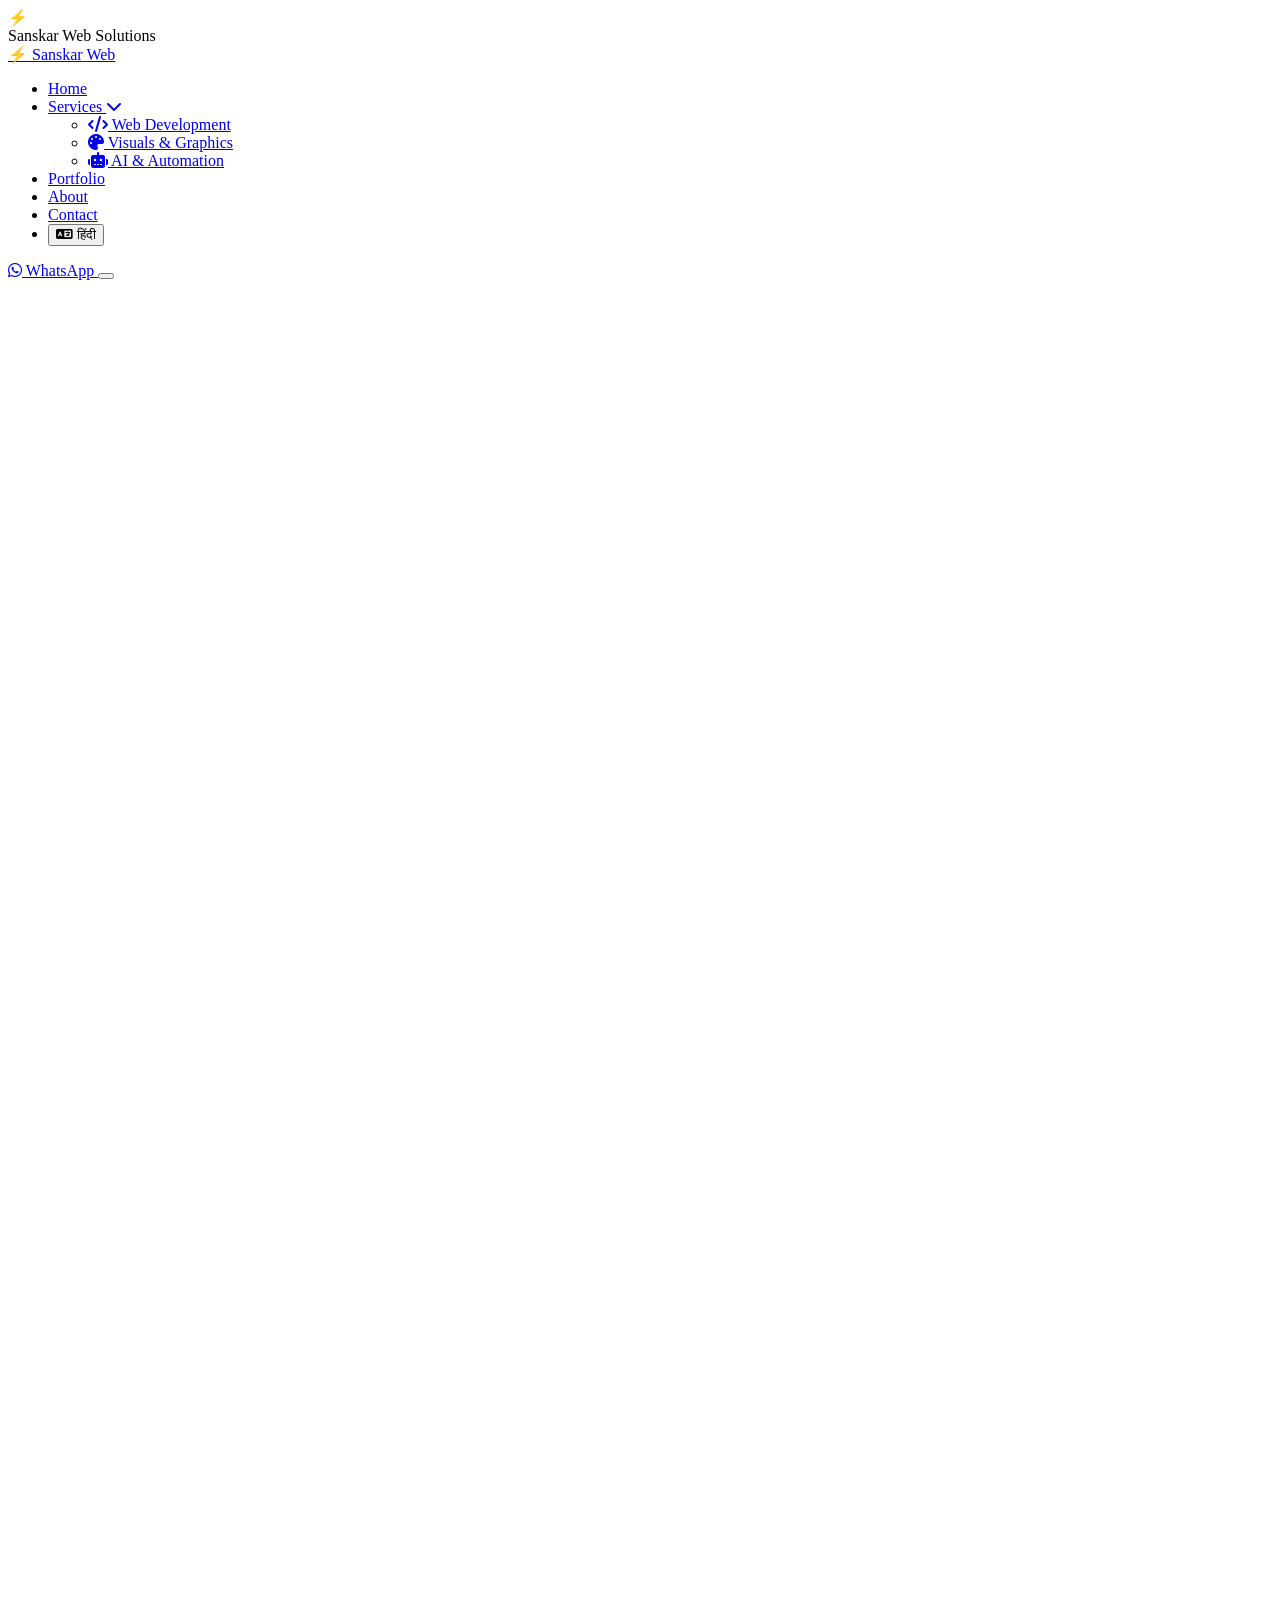
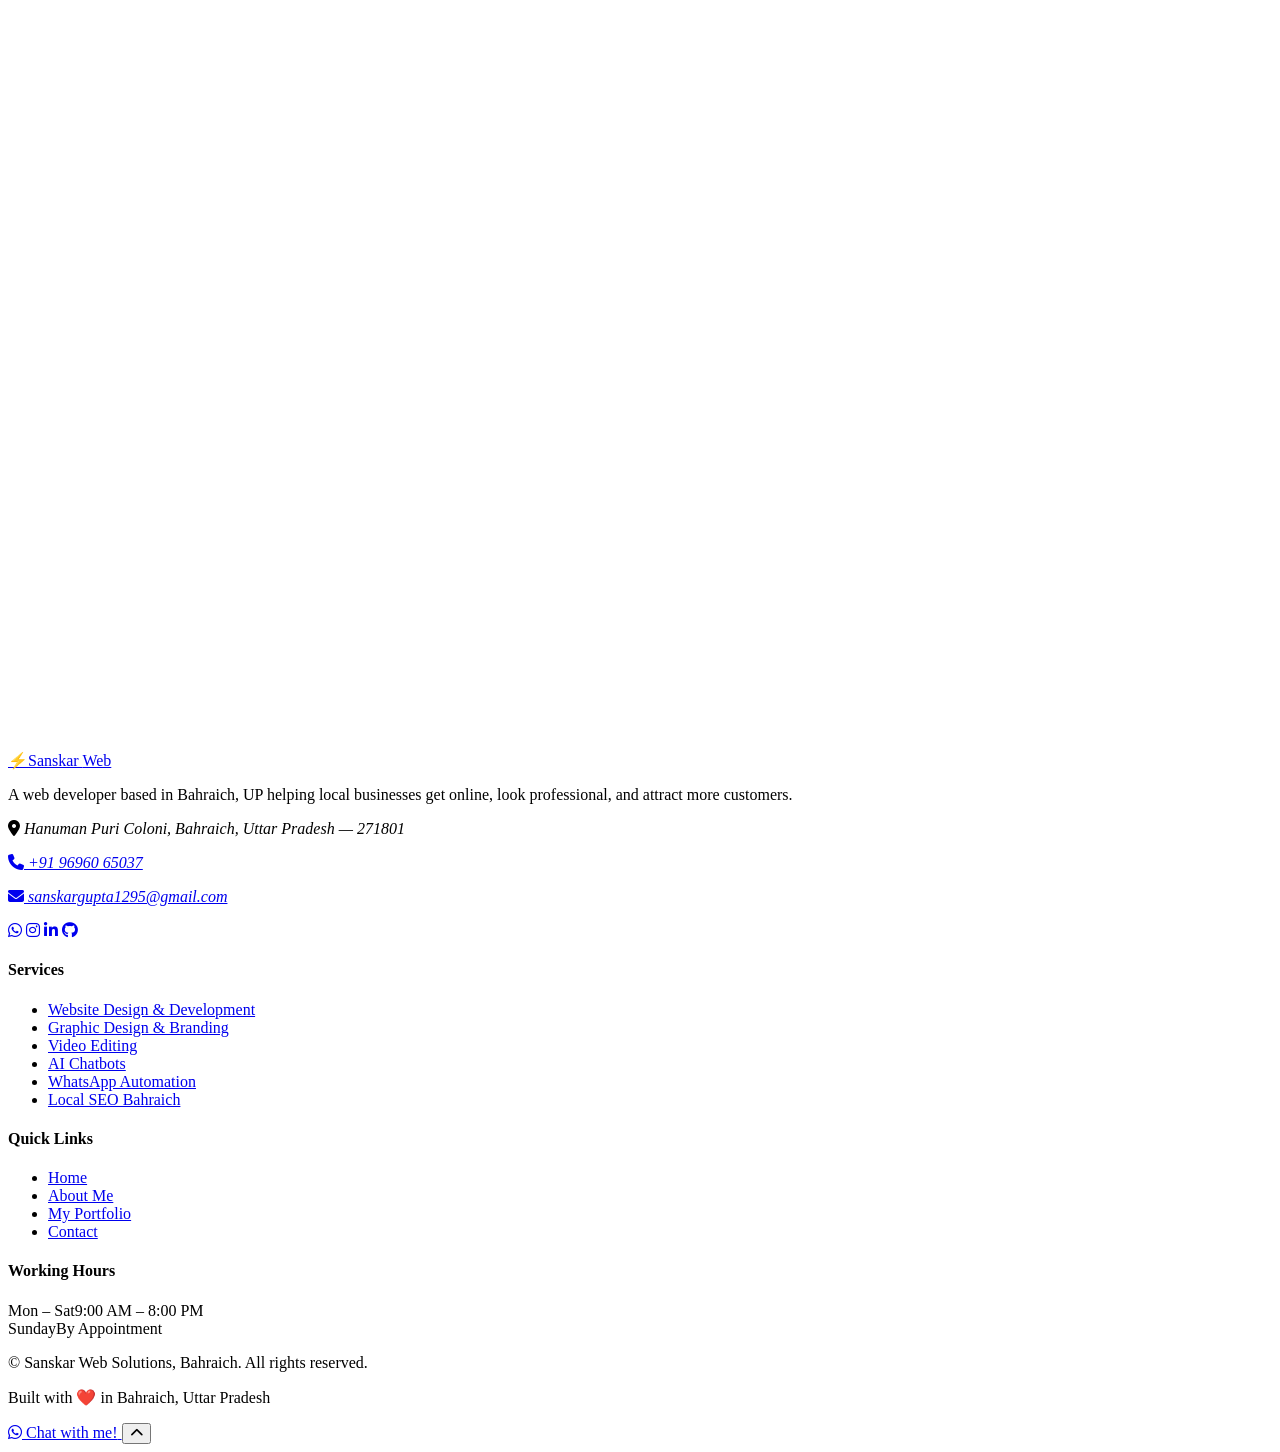
==== about.html @ fea12e88 "Add files via upload" ====
<!DOCTYPE html>
<html lang="en" data-theme="dark">
<head>
  <meta charset="UTF-8" />
  <meta name="viewport" content="width=device-width, initial-scale=1.0" />
  <meta http-equiv="X-UA-Compatible" content="IE=edge" />

  <title>About Sanskar Gupta | Web Developer in Bahraich, UP</title>
  <meta name="description" content="Meet Sanskar Gupta — a web developer from Bahraich, Uttar Pradesh who builds websites, does graphic design, video editing, and sets up AI tools for local businesses. Learn my story." />
  <meta name="keywords" content="Sanskar Gupta web developer Bahraich, about Sanskar Web Solutions, local web developer UP, web designer Bahraich" />
  <meta name="robots" content="index, follow" />
  <link rel="canonical" href="https://sanskarwebsolutions.in/about.html" />

  <meta property="og:type" content="website" />
  <meta property="og:url" content="https://sanskarwebsolutions.in/about.html" />
  <meta property="og:title" content="About Sanskar Gupta | Web Developer in Bahraich" />
  <meta property="og:description" content="Meet Sanskar Gupta — your local web developer in Bahraich, UP. Real work, honest pricing, and proper support." />
  <meta property="og:image" content="https://placehold.co/1200x630/0f172a/0ea5e9?text=About+Sanskar+Gupta" />

  <meta name="geo.region" content="IN-UP" />
  <meta name="geo.placename" content="Bahraich, Uttar Pradesh" />

  <link rel="icon" type="image/svg+xml" href="data:image/svg+xml,<svg xmlns='http://www.w3.org/2000/svg' viewBox='0 0 100 100'><rect width='100' height='100' rx='20' fill='%230f172a'/><text y='.9em' font-size='80' x='10'>⚡</text></svg>" />
  <link rel="preconnect" href="https://fonts.googleapis.com" />
  <link rel="preconnect" href="https://fonts.gstatic.com" crossorigin />
  <link href="https://fonts.googleapis.com/css2?family=Syne:wght@400;500;600;700;800&family=DM+Sans:ital,opsz,wght@0,9..40,300;0,9..40,400;0,9..40,500;1,9..40,300&display=swap" rel="stylesheet" />
  <link rel="stylesheet" href="https://unpkg.com/aos@2.3.4/dist/aos.css" />
  <link rel="stylesheet" href="https://cdnjs.cloudflare.com/ajax/libs/font-awesome/6.5.0/css/all.min.css" />
  <link rel="stylesheet" href="css/style.css" />
</head>
<body>

  <div class="cursor-dot" id="cursorDot"></div>
  <div class="cursor-outline" id="cursorOutline"></div>
  <div id="preloader">
    <div class="preloader-inner">
      <div class="preloader-logo">⚡</div>
      <div class="preloader-text">Sanskar Web Solutions</div>
      <div class="preloader-bar"><div class="preloader-bar-fill"></div></div>
    </div>
  </div>
  <div id="google_translate_element" style="display:none;"></div>

  <header class="header" id="header">
    <nav class="nav container">
      <a href="index.html" class="nav-logo">
        <span class="logo-icon">⚡</span>
        <span class="logo-text">Sanskar <span class="accent">Web</span></span>
      </a>
      <ul class="nav-menu" id="navMenu">
        <li><a href="index.html" class="nav-link">Home</a></li>
        <li class="nav-dropdown">
          <a href="#" class="nav-link dropdown-toggle">Services <i class="fa fa-chevron-down"></i></a>
          <ul class="dropdown-menu">
            <li><a href="services/web-development.html"><i class="fa fa-code"></i> Web Development</a></li>
            <li><a href="services/visuals-graphics.html"><i class="fa fa-palette"></i> Visuals & Graphics</a></li>
            <li><a href="services/ai-automation.html"><i class="fa fa-robot"></i> AI & Automation</a></li>
          </ul>
        </li>
        <li><a href="portfolio.html" class="nav-link">Portfolio</a></li>
        <li><a href="about.html" class="nav-link active">About</a></li>
        <li><a href="contact.html" class="nav-link">Contact</a></li>
        <li>
          <button class="btn-translate" id="translateBtn" title="Switch Language">
            <i class="fa fa-language"></i> <span id="translateLabel">हिंदी</span>
          </button>
        </li>
      </ul>
      <div class="nav-actions">
        <a href="https://wa.me/919696065037?text=Hi%2C%20I%20want%20to%20discuss%20my%20project." target="_blank" rel="noopener" class="btn btn-whatsapp">
          <i class="fab fa-whatsapp"></i> WhatsApp
        </a>
        <button class="hamburger" id="hamburger" aria-label="Toggle menu" aria-expanded="false">
          <span class="bar"></span><span class="bar"></span><span class="bar"></span>
        </button>
      </div>
    </nav>
  </header>

  <!-- PAGE HERO -->
  <section class="page-hero">
    <div class="container">
      <div class="page-hero-inner" data-aos="fade-up">
        <span class="section-tag">About Me</span>
        <h1>The person behind <span class="gradient-text">every website</span></h1>
        <p>I'm Sanskar Gupta — a web developer from Bahraich who genuinely cares about your business growing online.</p>
      </div>
    </div>
  </section>

  <!-- ABOUT STORY -->
  <section class="section about-story-section">
    <div class="container">
      <div class="about-story-grid">
        <div class="about-image-col" data-aos="fade-right">
          <div class="about-img-wrapper">
            <img src="https://placehold.co/520x580/1e293b/0ea5e9?text=Sanskar+Gupta" alt="Sanskar Gupta — Web Developer Bahraich UP" loading="lazy" />
            <div class="about-img-badge">
              <span class="badge-dot"></span>
              <span>Available for new projects</span>
            </div>
          </div>
        </div>
        <div class="about-content-col" data-aos="fade-left">
          <span class="section-tag">My Story</span>
          <h2 class="section-title">I didn't learn to code to <span class="gradient-text">work in a city.</span></h2>
          <p class="about-lead">I grew up in Bahraich and I saw something really clear: local businesses here are doing great work but most of them have zero online presence. The baker who makes the best cake in town. The clinic where the doctor actually knows your name. The shop that's been running for 20 years. None of them have websites. None of them show up on Google.</p>
          <p style="margin-top:1rem;">That's what I'm fixing — one business at a time. I started Sanskar Web Solutions to be the web developer that Bahraich actually needed. Not some agency in Delhi that sends you a template and disappears. Someone you can call. Someone who shows up.</p>
          <p style="margin-top:1rem;">I've been building websites for 3+ years now. From simple one-page sites to multi-page business portals with WhatsApp ordering, booking systems, and AI chatbots. I've worked with bakeries, clinics, restaurants, coaching centres, and retail shops across Bahraich and nearby areas.</p>
          <div class="about-cta-row">
            <a href="contact.html" class="btn btn-primary"><i class="fa fa-comments"></i> Let's Talk</a>
            <a href="portfolio.html" class="btn btn-ghost">See My Work <i class="fa fa-arrow-right"></i></a>
          </div>
        </div>
      </div>
    </div>
  </section>

  <!-- SKILLS -->
  <section class="section skills-section">
    <div class="container">
      <div class="section-header" data-aos="fade-up">
        <span class="section-tag">What I Know</span>
        <h2 class="section-title">Skills I use to <span class="gradient-text">build your business</span></h2>
        <p class="section-subtitle">No fluff — these are the actual tools and technologies I work with every day.</p>
      </div>
      <div class="skills-grid">
        <div class="skill-category spotlight-card" data-aos="fade-up" data-aos-delay="0">
          <div class="skill-cat-icon"><i class="fa fa-code"></i></div>
          <h3>Web Development</h3>
          <div class="skill-tags">
            <span class="skill-tag">HTML5</span>
            <span class="skill-tag">CSS3</span>
            <span class="skill-tag">JavaScript</span>
            <span class="skill-tag">Responsive Design</span>
            <span class="skill-tag">SEO Optimization</span>
            <span class="skill-tag">JSON-LD Schema</span>
            <span class="skill-tag">REST APIs</span>
            <span class="skill-tag">Node.js</span>
          </div>
        </div>
        <div class="skill-category spotlight-card" data-aos="fade-up" data-aos-delay="100">
          <div class="skill-cat-icon"><i class="fa fa-pen-nib"></i></div>
          <h3>Design & Visuals</h3>
          <div class="skill-tags">
            <span class="skill-tag">Canva</span>
            <span class="skill-tag">Adobe Photoshop</span>
            <span class="skill-tag">Adobe Premiere Pro</span>
            <span class="skill-tag">CapCut</span>
            <span class="skill-tag">Logo Design</span>
            <span class="skill-tag">Social Media Banners</span>
            <span class="skill-tag">Reel Editing</span>
          </div>
        </div>
        <div class="skill-category spotlight-card" data-aos="fade-up" data-aos-delay="200">
          <div class="skill-cat-icon"><i class="fa fa-robot"></i></div>
          <h3>AI & Tools</h3>
          <div class="skill-tags">
            <span class="skill-tag">ChatGPT Integration</span>
            <span class="skill-tag">WhatsApp API</span>
            <span class="skill-tag">AI Chatbots</span>
            <span class="skill-tag">Zapier Automations</span>
            <span class="skill-tag">Google Analytics</span>
            <span class="skill-tag">Google Search Console</span>
            <span class="skill-tag">Render Hosting</span>
          </div>
        </div>
      </div>
    </div>
  </section>

  <!-- NUMBERS -->
  <section class="section numbers-section">
    <div class="container">
      <div class="numbers-grid">
        <div class="number-card spotlight-card" data-aos="fade-up" data-aos-delay="0">
          <div class="number-val"><span class="stat-number" data-target="3">0</span>+</div>
          <div class="number-label">Years of Experience</div>
          <p>Building websites and digital tools for businesses since 2021.</p>
        </div>
        <div class="number-card spotlight-card" data-aos="fade-up" data-aos-delay="80">
          <div class="number-val"><span class="stat-number" data-target="40">0</span>+</div>
          <div class="number-label">Projects Delivered</div>
          <p>From simple landing pages to full business websites with backend systems.</p>
        </div>
        <div class="number-card spotlight-card" data-aos="fade-up" data-aos-delay="160">
          <div class="number-val"><span class="stat-number" data-target="30">0</span>+</div>
          <div class="number-label">Happy Clients</div>
          <p>Businesses across Bahraich and nearby areas that now have a proper online presence.</p>
        </div>
        <div class="number-card spotlight-card" data-aos="fade-up" data-aos-delay="240">
          <div class="number-val"><span class="stat-number" data-target="100">0</span>%</div>
          <div class="number-label">On-Time Delivery</div>
          <p>I've never missed a deadline. If I commit to a date, I deliver on that date.</p>
        </div>
      </div>
    </div>
  </section>

  <!-- VALUES -->
  <section class="section values-section">
    <div class="container">
      <div class="section-header" data-aos="fade-up">
        <span class="section-tag">How I Work</span>
        <h2 class="section-title">Things I actually <span class="gradient-text">believe in</span></h2>
      </div>
      <div class="values-grid">
        <div class="value-card spotlight-card" data-aos="fade-up" data-aos-delay="0">
          <div class="value-icon"><i class="fa fa-handshake"></i></div>
          <h3>Honesty First</h3>
          <p>If your idea won't work or something is outside my scope, I'll tell you upfront. No false promises, no inflated quotes just to get the business.</p>
        </div>
        <div class="value-card spotlight-card" data-aos="fade-up" data-aos-delay="80">
          <div class="value-icon"><i class="fa fa-mobile-screen"></i></div>
          <h3>Mobile Always Comes First</h3>
          <p>Most of your customers are on their phones. Every website I build is designed for mobile screens first — then scaled up for desktops.</p>
        </div>
        <div class="value-card spotlight-card" data-aos="fade-up" data-aos-delay="160">
          <div class="value-icon"><i class="fa fa-gauge-high"></i></div>
          <h3>Speed Matters</h3>
          <p>A slow website loses customers. I optimise every page so it loads fast even on slower mobile networks common in semi-urban areas like Bahraich.</p>
        </div>
        <div class="value-card spotlight-card" data-aos="fade-up" data-aos-delay="240">
          <div class="value-icon"><i class="fa fa-graduation-cap"></i></div>
          <h3>I Teach You, Not Lock You In</h3>
          <p>After delivery, I walk you through how to use your website. You shouldn't need to call me every time you want to change a phone number.</p>
        </div>
        <div class="value-card spotlight-card" data-aos="fade-up" data-aos-delay="320">
          <div class="value-icon"><i class="fa fa-map-pin"></i></div>
          <h3>Local Understanding</h3>
          <p>I know Bahraich. I know how people here search, what they trust, and what makes them pick up the phone or walk into your shop.</p>
        </div>
        <div class="value-card spotlight-card" data-aos="fade-up" data-aos-delay="400">
          <div class="value-icon"><i class="fa fa-clock"></i></div>
          <h3>Your Time is Valuable</h3>
          <p>I don't drag projects on for weeks. I ask the right questions upfront, work fast, and keep you updated so there are no surprises at the end.</p>
        </div>
      </div>
    </div>
  </section>

  <!-- CTA -->
  <section class="contact-cta section">
    <div class="container">
      <div class="cta-box spotlight-card" data-aos="zoom-in">
        <span class="section-tag">Work With Me</span>
        <h2>Ready to build something <span class="gradient-text">together?</span></h2>
        <p>Reach out on WhatsApp or fill in the contact form. Free consultation, always. Let's figure out what your business actually needs online.</p>
        <div class="cta-actions">
          <a href="https://wa.me/919696065037?text=Hi%20Sanskar%2C%20I%20want%20to%20work%20with%20you." target="_blank" rel="noopener" class="btn btn-whatsapp-big">
            <i class="fab fa-whatsapp"></i> Message on WhatsApp
          </a>
          <a href="contact.html" class="btn btn-ghost">Fill Contact Form</a>
        </div>
        <div class="cta-contact-row">
          <a href="mailto:sanskargupta1295@gmail.com"><i class="fa fa-envelope"></i> sanskargupta1295@gmail.com</a>
          <a href="tel:+919696065037"><i class="fa fa-phone"></i> +91 96960 65037</a>
          <span><i class="fa fa-location-dot"></i> Hanuman Puri Coloni, Bahraich, UP</span>
        </div>
      </div>
    </div>
  </section>

  <footer class="footer">
    <div class="container">
      <div class="footer-grid">
        <div class="footer-col footer-brand">
          <a href="index.html" class="nav-logo footer-logo"><span class="logo-icon">⚡</span><span class="logo-text">Sanskar <span class="accent">Web</span></span></a>
          <p>A web developer based in Bahraich, UP helping local businesses get online, look professional, and attract more customers.</p>
          <address class="footer-address">
            <p><i class="fa fa-location-dot"></i> Hanuman Puri Coloni, Bahraich, Uttar Pradesh — 271801</p>
            <p><a href="tel:+919696065037"><i class="fa fa-phone"></i> +91 96960 65037</a></p>
            <p><a href="mailto:sanskargupta1295@gmail.com"><i class="fa fa-envelope"></i> sanskargupta1295@gmail.com</a></p>
          </address>
          <div class="footer-social">
            <a href="https://wa.me/919696065037" target="_blank" rel="noopener" aria-label="WhatsApp"><i class="fab fa-whatsapp"></i></a>
            <a href="https://instagram.com" target="_blank" rel="noopener" aria-label="Instagram"><i class="fab fa-instagram"></i></a>
            <a href="https://linkedin.com" target="_blank" rel="noopener" aria-label="LinkedIn"><i class="fab fa-linkedin-in"></i></a>
            <a href="https://github.com" target="_blank" rel="noopener" aria-label="GitHub"><i class="fab fa-github"></i></a>
          </div>
        </div>
        <div class="footer-col">
          <h4>Services</h4>
          <ul class="footer-links">
            <li><a href="services/web-development.html">Website Design &amp; Development</a></li>
            <li><a href="services/visuals-graphics.html">Graphic Design &amp; Branding</a></li>
            <li><a href="services/visuals-graphics.html">Video Editing</a></li>
            <li><a href="services/ai-automation.html">AI Chatbots</a></li>
            <li><a href="services/ai-automation.html">WhatsApp Automation</a></li>
            <li><a href="contact.html">Local SEO Bahraich</a></li>
          </ul>
        </div>
        <div class="footer-col">
          <h4>Quick Links</h4>
          <ul class="footer-links">
            <li><a href="index.html">Home</a></li>
            <li><a href="about.html">About Me</a></li>
            <li><a href="portfolio.html">My Portfolio</a></li>
            <li><a href="contact.html">Contact</a></li>
          </ul>
        </div>
        <div class="footer-col">
          <h4>Working Hours</h4>
          <div class="footer-hours">
            <div class="hours-row"><span>Mon – Sat</span><span>9:00 AM – 8:00 PM</span></div>
            <div class="hours-row"><span>Sunday</span><span>By Appointment</span></div>
          </div>
        </div>
      </div>
      <div class="footer-bottom">
        <p>© <span id="footerYear"></span> Sanskar Web Solutions, Bahraich. All rights reserved.</p>
        <p>Built with ❤️ in Bahraich, Uttar Pradesh</p>
      </div>
    </div>
  </footer>

  <a href="https://wa.me/919696065037?text=Hi%20Sanskar%2C%20I%20want%20to%20discuss%20my%20project." target="_blank" rel="noopener" class="whatsapp-fab" aria-label="WhatsApp">
    <i class="fab fa-whatsapp"></i>
    <span class="whatsapp-tooltip">Chat with me!</span>
  </a>
  <button class="back-to-top" id="backToTop" aria-label="Back to top"><i class="fa fa-chevron-up"></i></button>

  <script src="https://cdn.jsdelivr.net/npm/particles.js@2.0.0/particles.min.js"></script>
  <script src="https://cdn.jsdelivr.net/npm/typed.js@2.1.0/dist/typed.umd.js"></script>
  <script src="https://unpkg.com/aos@2.3.4/dist/aos.js"></script>
  <script src="//translate.google.com/translate_a/element.js?cb=googleTranslateElementInit" defer></script>
  <script src="js/main.js"></script>
</body>
</html>
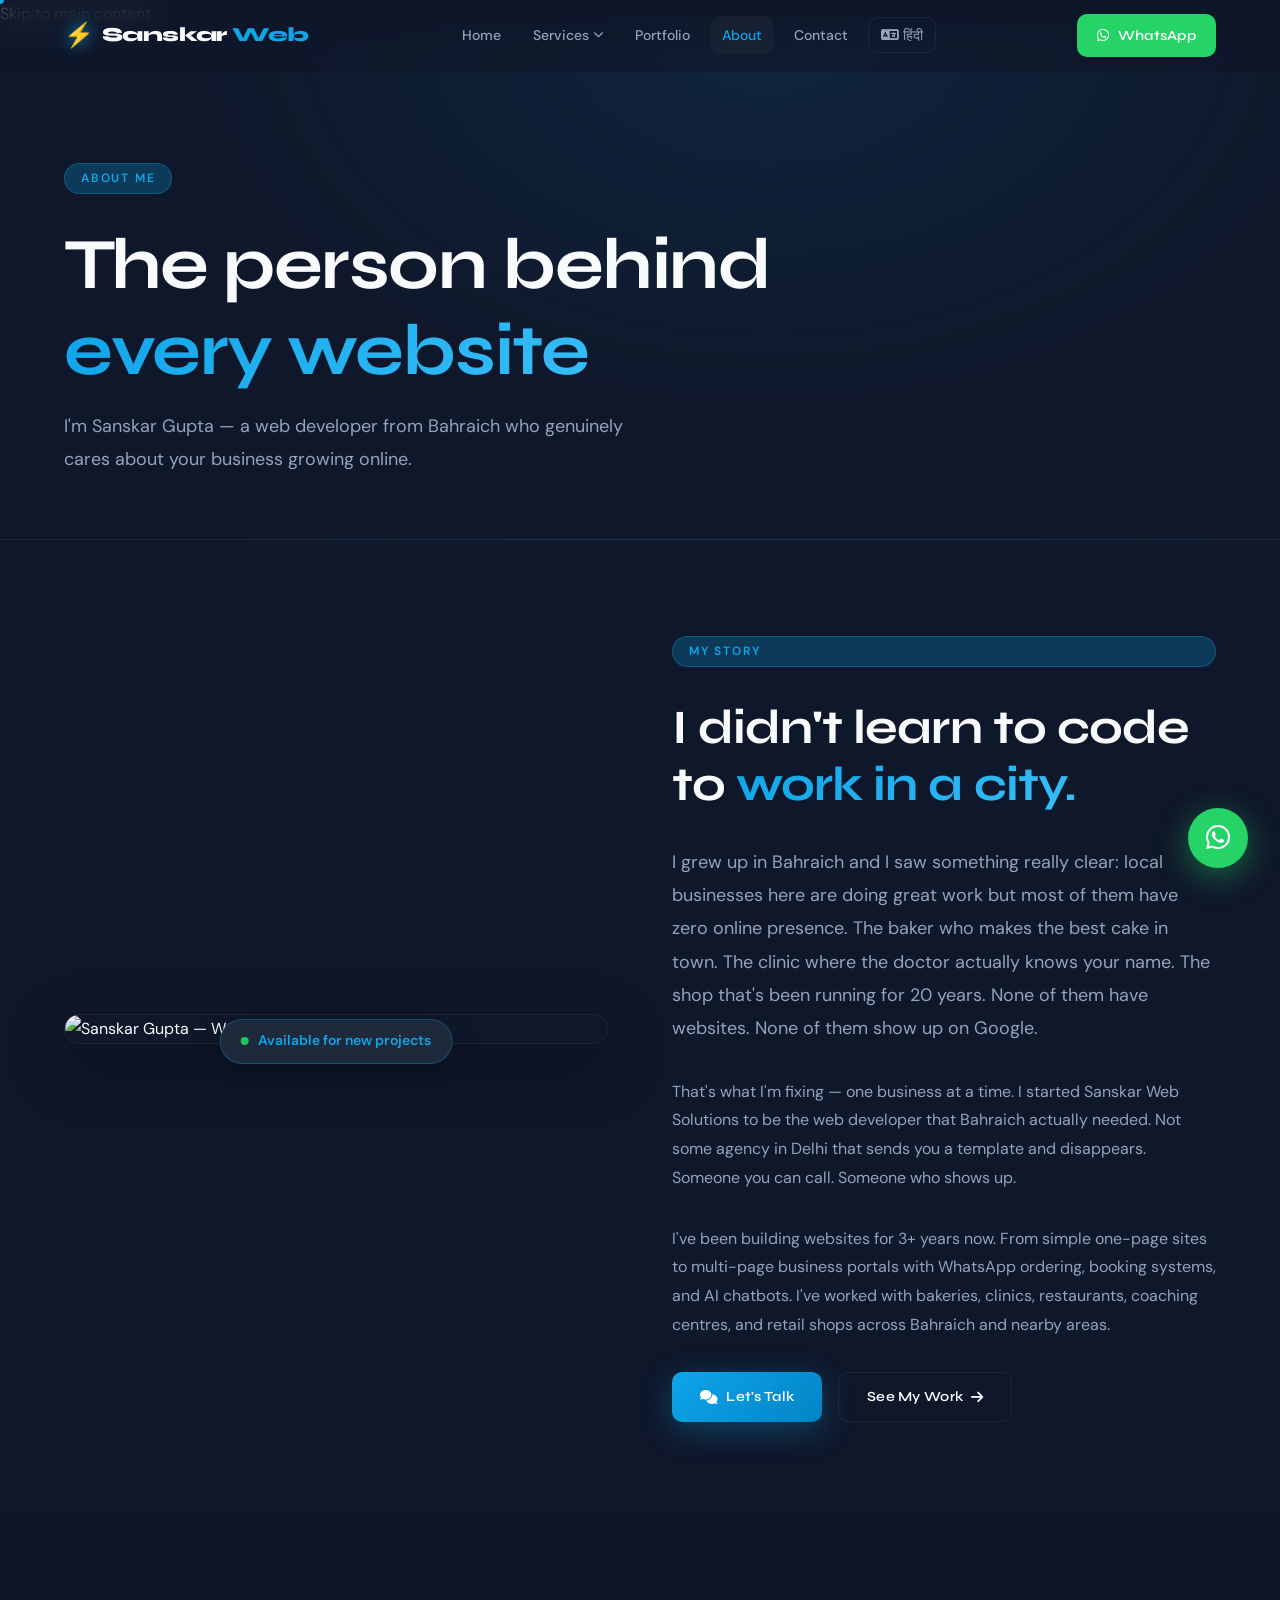
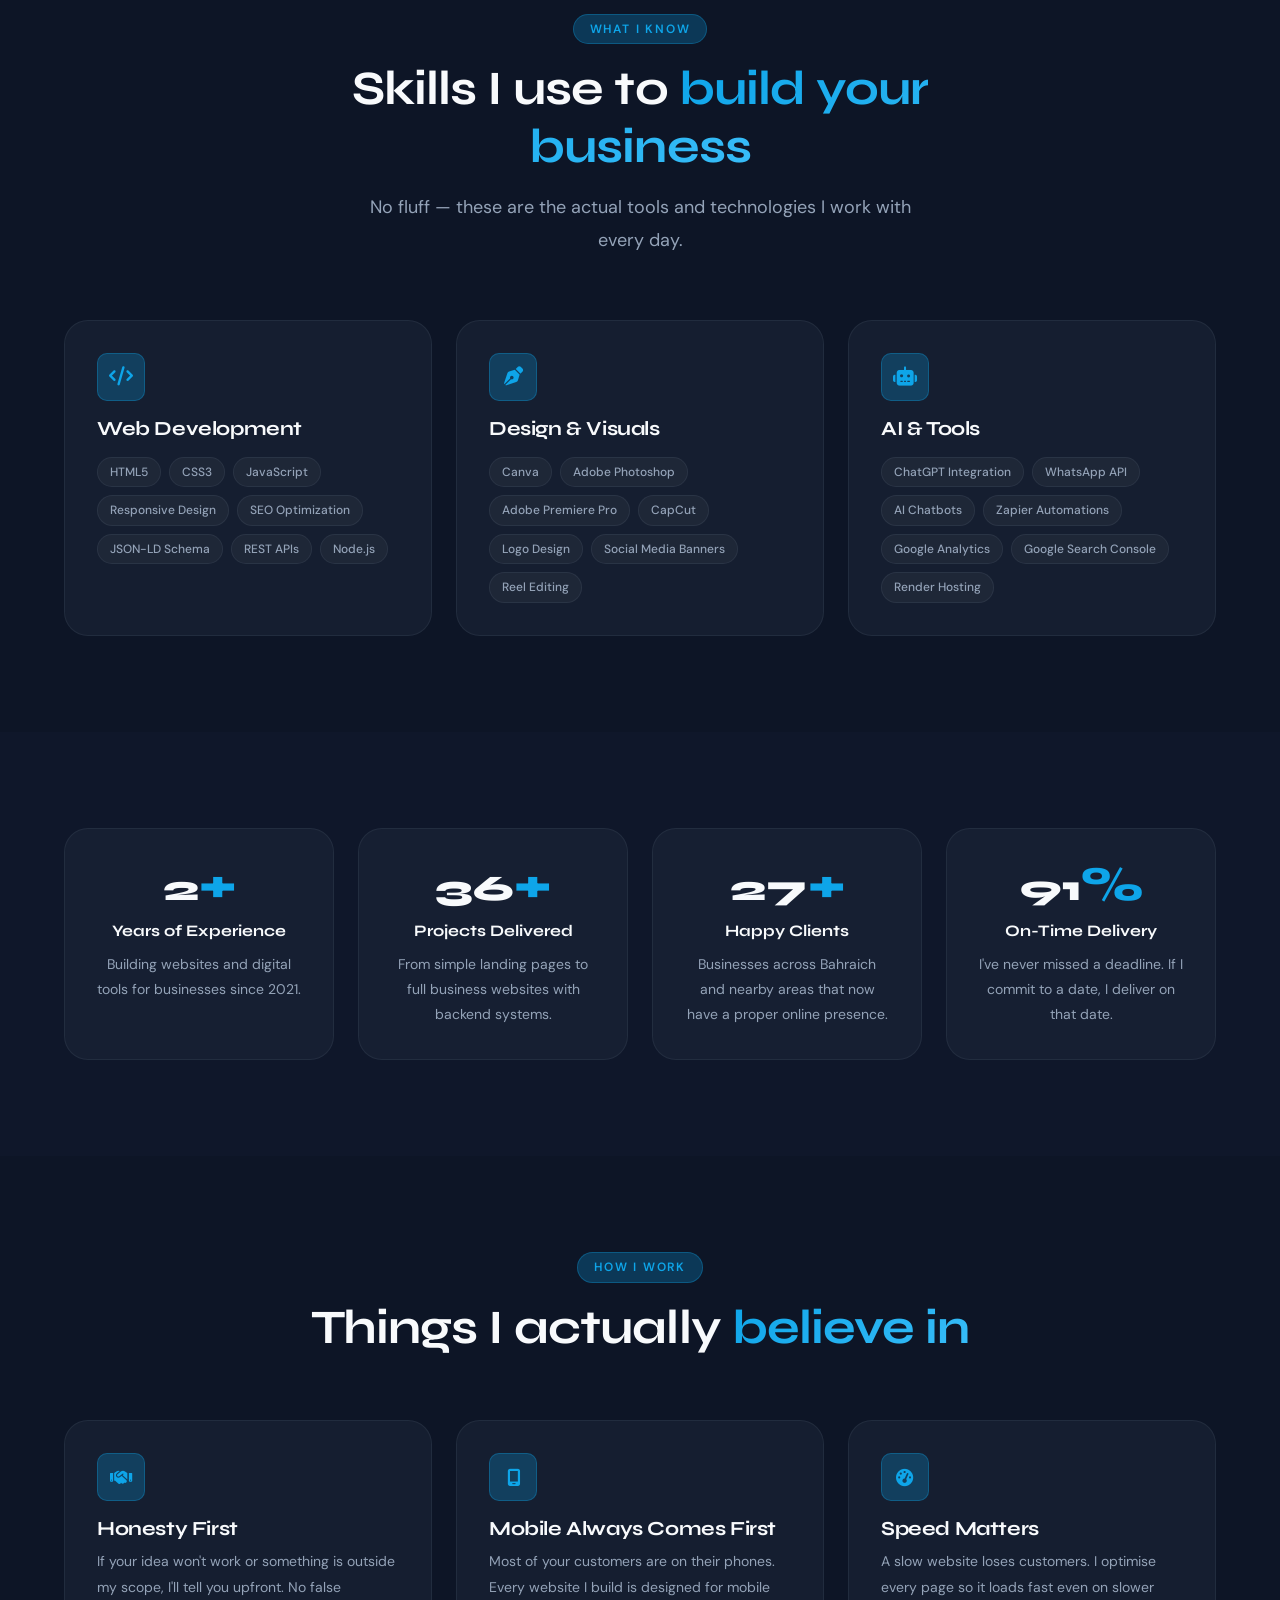
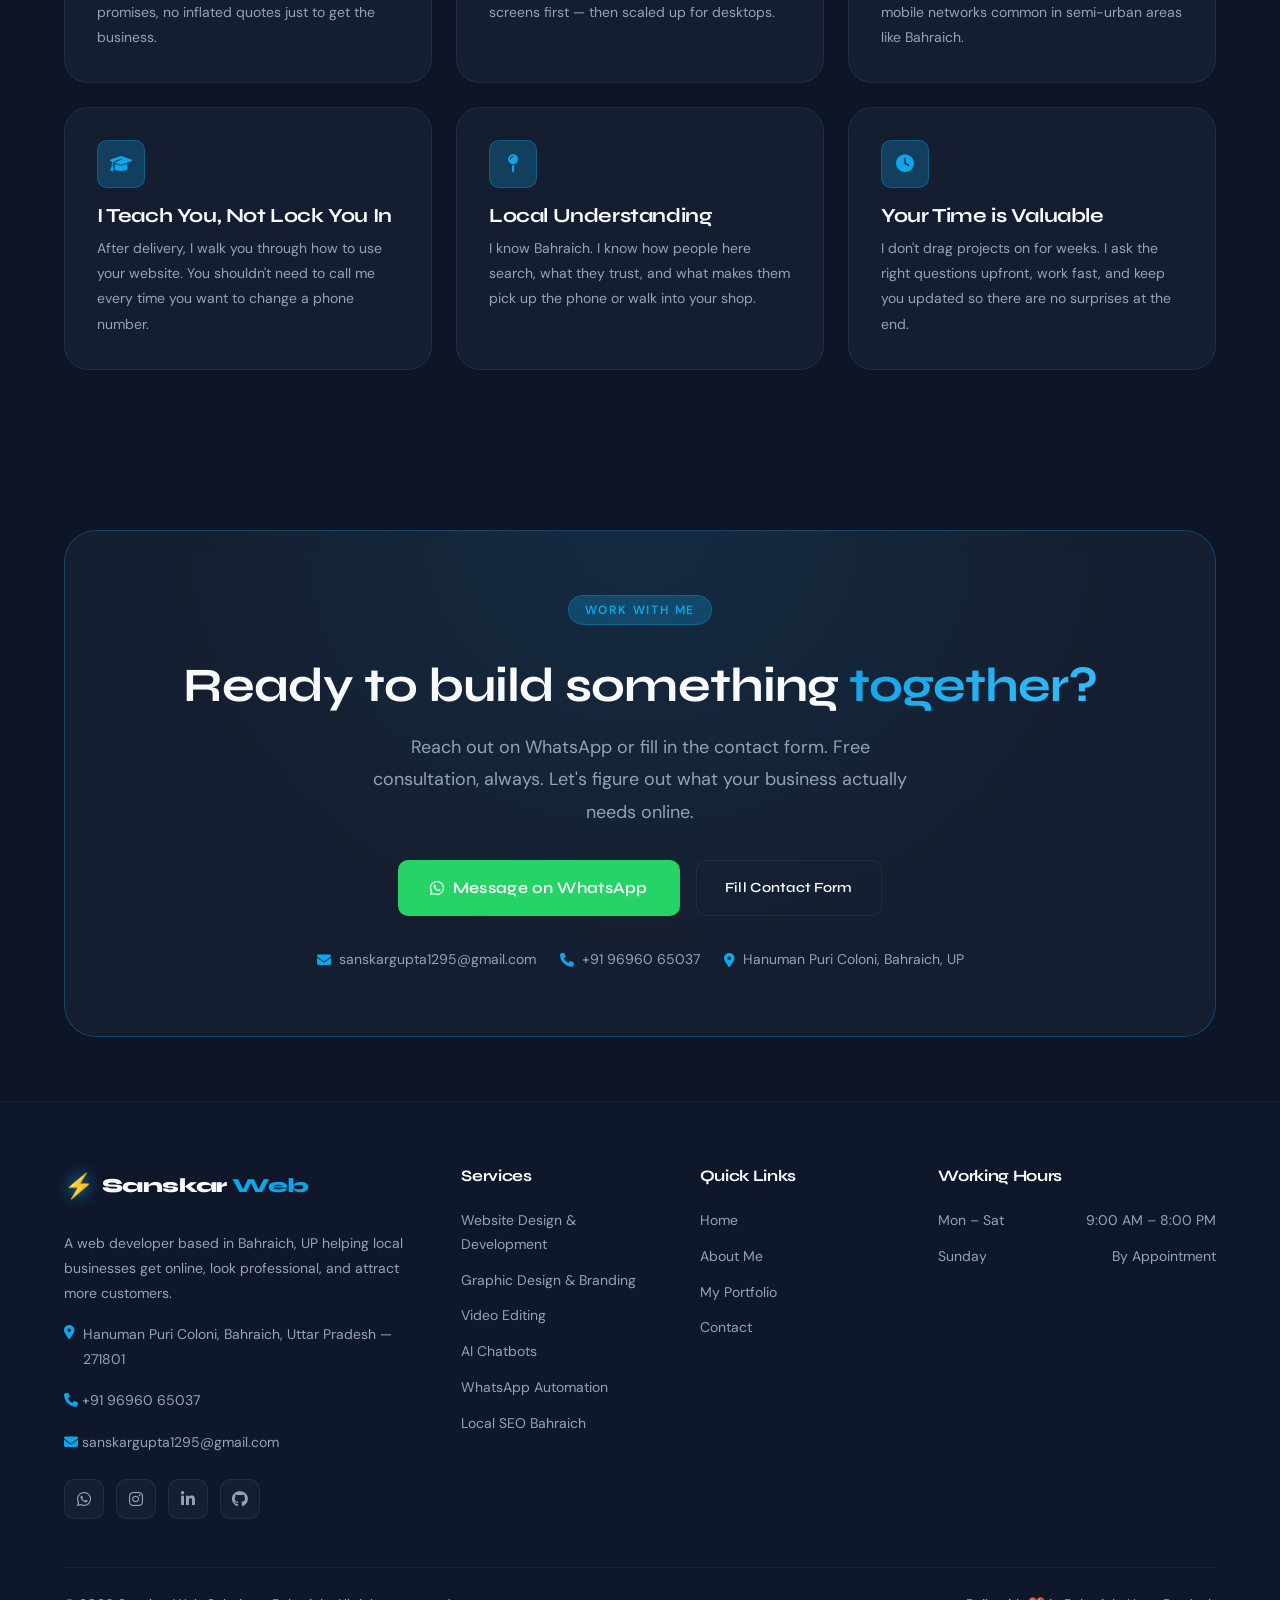
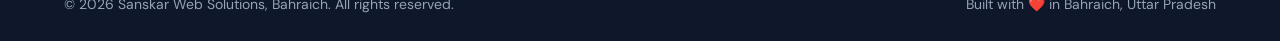
==== commit 870f9d28: "Add files via upload" ====
--- a/about.html
+++ b/about.html
@@ -2,11 +2,13 @@
 <html lang="en" data-theme="dark">
 <head>
   <meta charset="UTF-8" />
-  <meta name="viewport" content="width=device-width, initial-scale=1.0" />
+  <meta name="viewport" content="width=device-width, initial-scale=1.0, viewport-fit=cover" />
   <meta http-equiv="X-UA-Compatible" content="IE=edge" />
+  <meta name="color-scheme" content="dark" />
+  <meta name="theme-color" content="#0f172a" />
 
   <title>About Sanskar Gupta | Web Developer in Bahraich, UP</title>
-  <meta name="description" content="Meet Sanskar Gupta — a web developer from Bahraich, Uttar Pradesh who builds websites, does graphic design, video editing, and sets up AI tools for local businesses. Learn my story." />
+  <meta name="description" content="Meet Sanskar Gupta, a web developer from Bahraich, UP who builds websites, does graphic design, video editing, and sets up AI tools for local businesses." />
   <meta name="keywords" content="Sanskar Gupta web developer Bahraich, about Sanskar Web Solutions, local web developer UP, web designer Bahraich" />
   <meta name="robots" content="index, follow" />
   <link rel="canonical" href="https://sanskarwebsolutions.in/about.html" />
@@ -15,7 +17,7 @@
   <meta property="og:url" content="https://sanskarwebsolutions.in/about.html" />
   <meta property="og:title" content="About Sanskar Gupta | Web Developer in Bahraich" />
   <meta property="og:description" content="Meet Sanskar Gupta — your local web developer in Bahraich, UP. Real work, honest pricing, and proper support." />
-  <meta property="og:image" content="https://placehold.co/1200x630/0f172a/0ea5e9?text=About+Sanskar+Gupta" />
+  <meta property="og:image" content="https://sanskarwebsolutions.in/assets/images/og-about.webp" />
 
   <meta name="geo.region" content="IN-UP" />
   <meta name="geo.placename" content="Bahraich, Uttar Pradesh" />
@@ -25,18 +27,34 @@
   <link rel="preconnect" href="https://fonts.gstatic.com" crossorigin />
   <link href="https://fonts.googleapis.com/css2?family=Syne:wght@400;500;600;700;800&family=DM+Sans:ital,opsz,wght@0,9..40,300;0,9..40,400;0,9..40,500;1,9..40,300&display=swap" rel="stylesheet" />
   <link rel="stylesheet" href="https://unpkg.com/aos@2.3.4/dist/aos.css" />
-  <link rel="stylesheet" href="https://cdnjs.cloudflare.com/ajax/libs/font-awesome/6.5.0/css/all.min.css" />
+  <link rel="stylesheet" href="https://cdnjs.cloudflare.com/ajax/libs/font-awesome/6.5.0/css/all.min.css" media="print" onload="this.media='all'" />
+  <noscript><link rel="stylesheet" href="https://cdnjs.cloudflare.com/ajax/libs/font-awesome/6.5.0/css/all.min.css" /></noscript>
   <link rel="stylesheet" href="css/style.css" />
 </head>
 <body>
 
+  <!-- Skip to content for keyboard / screen reader users -->
+  <a href="#main-content" class="skip-to-content">Skip to main content</a>
+
   <div class="cursor-dot" id="cursorDot"></div>
   <div class="cursor-outline" id="cursorOutline"></div>
-  <div id="preloader">
-    <div class="preloader-inner">
-      <div class="preloader-logo">⚡</div>
-      <div class="preloader-text">Sanskar Web Solutions</div>
-      <div class="preloader-bar"><div class="preloader-bar-fill"></div></div>
+    <!-- Preloader: aria-hidden so screen readers skip the animation
+       and focus directly on the page content below. -->
+  <div id="preloader" aria-hidden="true">
+    <div class="preloader-inner-3d">
+      <div class="cube-wrapper">
+        <div class="cube">
+          <div class="face face-front"></div>
+          <div class="face face-back"></div>
+          <div class="face face-left"></div>
+          <div class="face face-right"></div>
+          <div class="face face-top"></div>
+          <div class="face face-bottom"></div>
+          <div class="cube-core">&#9889;</div>
+        </div>
+      </div>
+      <div class="preloader-text-3d">SANSKAR WEB</div>
+      <div class="preloader-loading-text">INITIALIZING SYSTEM...</div>
     </div>
   </div>
   <div id="google_translate_element" style="display:none;"></div>
@@ -68,7 +86,7 @@
       </ul>
       <div class="nav-actions">
         <a href="https://wa.me/919696065037?text=Hi%2C%20I%20want%20to%20discuss%20my%20project." target="_blank" rel="noopener" class="btn btn-whatsapp">
-          <i class="fab fa-whatsapp"></i> WhatsApp
+          <i class="fab fa-whatsapp"></i><span class="nav-wa-text"> WhatsApp</span>
         </a>
         <button class="hamburger" id="hamburger" aria-label="Toggle menu" aria-expanded="false">
           <span class="bar"></span><span class="bar"></span><span class="bar"></span>
@@ -78,7 +96,7 @@
   </header>
 
   <!-- PAGE HERO -->
-  <section class="page-hero">
+  <section class="page-hero" id="main-content" tabindex="-1">
     <div class="container">
       <div class="page-hero-inner" data-aos="fade-up">
         <span class="section-tag">About Me</span>
@@ -94,7 +112,7 @@
       <div class="about-story-grid">
         <div class="about-image-col" data-aos="fade-right">
           <div class="about-img-wrapper">
-            <img src="https://placehold.co/520x580/1e293b/0ea5e9?text=Sanskar+Gupta" alt="Sanskar Gupta — Web Developer Bahraich UP" loading="lazy" />
+            <img src="assets/images/sanskar-gupta-web-developer-bahraich.webp" alt="Sanskar Gupta — Web Developer Bahraich UP" loading="lazy" />
             <div class="about-img-badge">
               <span class="badge-dot"></span>
               <span>Available for new projects</span>
@@ -320,10 +338,13 @@
   </a>
   <button class="back-to-top" id="backToTop" aria-label="Back to top"><i class="fa fa-chevron-up"></i></button>
 
+  
+  <!-- Scripts -->
   <script src="https://cdn.jsdelivr.net/npm/particles.js@2.0.0/particles.min.js"></script>
   <script src="https://cdn.jsdelivr.net/npm/typed.js@2.1.0/dist/typed.umd.js"></script>
   <script src="https://unpkg.com/aos@2.3.4/dist/aos.js"></script>
   <script src="//translate.google.com/translate_a/element.js?cb=googleTranslateElementInit" defer></script>
   <script src="js/main.js"></script>
+
 </body>
 </html>
--- a/css/style.css
+++ b/css/style.css
@@ -0,0 +1,2970 @@
+/* ============================================================
+   SANSKAR WEB SOLUTIONS — style.css
+   Premium Midnight Slate Navy & Soft Cyan Theme
+   Mobile-First | CSS Variables | Modular | Production-Ready
+   ============================================================ */
+
+/* ============================================================
+   1. CSS CUSTOM PROPERTIES (VARIABLES)
+   ============================================================ */
+:root {
+  /* Core Theme */
+  --bg:            #0f172a;
+  --bg-alt:        #0d1526;
+  --card:          rgba(30, 41, 59, 0.5);
+  --card-solid:    #1e293b;
+  --text:          #f8fafc;
+  --muted:         #94a3b8;
+  --accent:        #0ea5e9;
+  --accent-dark:   #0284c7;
+  --accent-light:  #38bdf8;
+  --accent-glow:   rgba(14, 165, 233, 0.25);
+  --shadow:        0 10px 30px rgba(0, 0, 0, 0.2);
+  --shadow-lg:     0 20px 60px rgba(0, 0, 0, 0.4);
+  --shadow-accent: 0 8px 32px rgba(14, 165, 233, 0.3);
+  --border:        rgba(148, 163, 184, 0.1);
+  --border-accent: rgba(14, 165, 233, 0.3);
+  --radius:        16px;
+  --radius-sm:     10px;
+  --radius-lg:     24px;
+  --radius-xl:     32px;
+  --transition:    all 0.3s cubic-bezier(0.4, 0, 0.2, 1);
+  --transition-slow: all 0.6s cubic-bezier(0.4, 0, 0.2, 1);
+
+  /* Typography */
+  --font-display: 'Syne', sans-serif;
+  --font-body:    'DM Sans', sans-serif;
+  --fs-xs:   0.75rem;
+  --fs-sm:   0.875rem;
+  --fs-base: 1rem;
+  --fs-md:   1.125rem;
+  --fs-lg:   1.25rem;
+  --fs-xl:   1.5rem;
+  --fs-2xl:  1.875rem;
+  --fs-3xl:  2.25rem;
+  --fs-4xl:  3rem;
+  --fs-5xl:  3.75rem;
+  --fs-6xl:  4.5rem;
+
+  /* Spacing */
+  --space-1:  0.25rem;
+  --space-2:  0.5rem;
+  --space-3:  0.75rem;
+  --space-4:  1rem;
+  --space-6:  1.5rem;
+  --space-8:  2rem;
+  --space-10: 2.5rem;
+  --space-12: 3rem;
+  --space-16: 4rem;
+  --space-20: 5rem;
+  --space-24: 6rem;
+
+  /* Layout */
+  --container: 1200px;
+  --nav-height: 72px;
+  --section-padding: 6rem 0;
+}
+
+/* ============================================================
+   2. RESET & BASE
+   ============================================================ */
+*, *::before, *::after {
+  margin: 0;
+  padding: 0;
+  box-sizing: border-box;
+}
+
+html {
+  scroll-behavior: smooth;
+  font-size: 16px;
+  -webkit-text-size-adjust: 100%;
+}
+
+body {
+  font-family: var(--font-body);
+  background-color: var(--bg);
+  color: var(--text);
+  line-height: 1.7;
+  overflow-x: hidden;
+  cursor: none;
+  -webkit-font-smoothing: antialiased;
+  -moz-osx-font-smoothing: grayscale;
+}
+
+body.menu-open {
+  overflow: hidden;
+}
+
+img {
+  max-width: 100%;
+  height: auto;
+  display: block;
+}
+
+a {
+  color: inherit;
+  text-decoration: none;
+  transition: var(--transition);
+}
+
+ul {
+  list-style: none;
+}
+
+button {
+  border: none;
+  cursor: none;
+  font-family: var(--font-body);
+  background: none;
+}
+
+address {
+  font-style: normal;
+}
+
+/* ============================================================
+   3. CUSTOM CURSOR
+   ============================================================ */
+.cursor-dot,
+.cursor-outline {
+  position: fixed;
+  top: 0;
+  left: 0;
+  pointer-events: none;
+  z-index: 9999;
+  transform: translate(-50%, -50%);
+  transition: opacity 0.3s ease;
+}
+
+.cursor-dot {
+  width: 8px;
+  height: 8px;
+  background: var(--accent);
+  border-radius: 50%;
+  transition: width 0.2s ease, height 0.2s ease, background 0.2s ease;
+}
+
+.cursor-outline {
+  width: 36px;
+  height: 36px;
+  border: 2px solid var(--accent);
+  border-radius: 50%;
+  opacity: 0.5;
+  transition: width 0.3s ease, height 0.3s ease, opacity 0.3s ease, border-color 0.3s ease;
+}
+
+body:has(a:hover) .cursor-dot,
+body:has(button:hover) .cursor-dot {
+  width: 12px;
+  height: 12px;
+  background: var(--accent-light);
+}
+
+body:has(a:hover) .cursor-outline,
+body:has(button:hover) .cursor-outline {
+  width: 56px;
+  height: 56px;
+  opacity: 0.2;
+  border-color: var(--accent-light);
+}
+
+@media (max-width: 768px) {
+  .cursor-dot,
+  .cursor-outline {
+    display: none;
+  }
+  body {
+    cursor: auto;
+  }
+  button {
+    cursor: pointer;
+  }
+}
+
+/* ============================================================
+   4. PRELOADER
+   ============================================================ */
+#preloader {
+  position: fixed;
+  inset: 0;
+  z-index: 10000;
+  background: var(--bg);
+  display: flex;
+  align-items: center;
+  justify-content: center;
+  transition: opacity 0.6s ease, visibility 0.6s ease;
+}
+
+#preloader.hidden {
+  opacity: 0;
+  visibility: hidden;
+  pointer-events: none;
+}
+
+.preloader-inner {
+  display: flex;
+  flex-direction: column;
+  align-items: center;
+  gap: var(--space-4);
+}
+
+.preloader-logo {
+  font-size: 3.5rem;
+  animation: preloaderPulse 1s ease infinite alternate;
+}
+
+.preloader-text {
+  font-family: var(--font-display);
+  font-size: var(--fs-lg);
+  font-weight: 700;
+  color: var(--text);
+  letter-spacing: 0.05em;
+}
+
+.preloader-bar {
+  width: 220px;
+  height: 3px;
+  background: var(--border);
+  border-radius: 99px;
+  overflow: hidden;
+}
+
+.preloader-bar-fill {
+  height: 100%;
+  width: 0%;
+  background: linear-gradient(90deg, var(--accent), var(--accent-light));
+  border-radius: 99px;
+  animation: preloaderFill 1.8s ease forwards;
+}
+
+@keyframes preloaderPulse {
+  from { transform: scale(1);   filter: drop-shadow(0 0 0px var(--accent)); }
+  to   { transform: scale(1.1); filter: drop-shadow(0 0 20px var(--accent)); }
+}
+
+@keyframes preloaderFill {
+  0%   { width: 0%; }
+  60%  { width: 70%; }
+  100% { width: 100%; }
+}
+
+/* ============================================================
+   5. TYPOGRAPHY
+   ============================================================ */
+h1, h2, h3, h4, h5, h6 {
+  font-family: var(--font-display);
+  font-weight: 700;
+  line-height: 1.2;
+  letter-spacing: -0.02em;
+}
+
+h1 { font-size: clamp(var(--fs-3xl), 6vw, var(--fs-6xl)); }
+h2 { font-size: clamp(var(--fs-2xl), 4vw, var(--fs-4xl)); }
+h3 { font-size: clamp(var(--fs-lg),  2.5vw, var(--fs-2xl)); }
+h4 { font-size: var(--fs-lg); }
+
+p {
+  color: var(--muted);
+  line-height: 1.8;
+}
+
+/* Gradient Text */
+.gradient-text {
+  background: linear-gradient(135deg, var(--accent) 0%, var(--accent-light) 50%, #818cf8 100%);
+  background-size: 200% 200%;
+  -webkit-background-clip: text;
+  -webkit-text-fill-color: transparent;
+  background-clip: text;
+  animation: gradientShift 4s ease infinite;
+}
+
+@keyframes gradientShift {
+  0%   { background-position: 0% 50%; }
+  50%  { background-position: 100% 50%; }
+  100% { background-position: 0% 50%; }
+}
+
+.accent { color: var(--accent); }
+
+/* ============================================================
+   6. LAYOUT UTILITIES
+   ============================================================ */
+.container {
+  width: 100%;
+  max-width: var(--container);
+  margin: 0 auto;
+  padding: 0 var(--space-6);
+}
+
+.section {
+  padding: var(--section-padding);
+}
+
+.section-header {
+  text-align: center;
+  max-width: 700px;
+  margin: 0 auto var(--space-16);
+}
+
+.section-tag {
+  display: inline-block;
+  font-size: var(--fs-xs);
+  font-weight: 600;
+  text-transform: uppercase;
+  letter-spacing: 0.15em;
+  color: var(--accent);
+  background: var(--accent-glow);
+  border: 1px solid var(--border-accent);
+  padding: var(--space-1) var(--space-4);
+  border-radius: 99px;
+  margin-bottom: var(--space-4);
+}
+
+.section-title {
+  margin-bottom: var(--space-4);
+  color: var(--text);
+}
+
+.section-subtitle {
+  font-size: var(--fs-md);
+  color: var(--muted);
+  max-width: 560px;
+  margin: 0 auto;
+}
+
+.section-cta {
+  text-align: center;
+  margin-top: var(--space-12);
+}
+
+/* ============================================================
+   7. BUTTONS
+   ============================================================ */
+.btn {
+  display: inline-flex;
+  align-items: center;
+  gap: var(--space-2);
+  padding: 0.75rem 1.75rem;
+  border-radius: var(--radius-sm);
+  font-family: var(--font-display);
+  font-size: var(--fs-sm);
+  font-weight: 600;
+  letter-spacing: 0.02em;
+  transition: var(--transition);
+  position: relative;
+  overflow: hidden;
+  white-space: nowrap;
+}
+
+.btn::after {
+  content: '';
+  position: absolute;
+  inset: 0;
+  background: rgba(255,255,255,0.08);
+  opacity: 0;
+  transition: opacity 0.2s ease;
+}
+
+.btn:hover::after {
+  opacity: 1;
+}
+
+.btn-primary {
+  background: linear-gradient(135deg, var(--accent), var(--accent-dark));
+  color: #fff;
+  box-shadow: var(--shadow-accent);
+}
+
+.btn-primary:hover {
+  transform: translateY(-2px);
+  box-shadow: 0 12px 40px rgba(14, 165, 233, 0.45);
+}
+
+.btn-ghost {
+  background: transparent;
+  color: var(--text);
+  border: 1px solid var(--border);
+}
+
+.btn-ghost:hover {
+  border-color: var(--accent);
+  color: var(--accent);
+  transform: translateY(-2px);
+}
+
+.btn-whatsapp {
+  background: #25d366;
+  color: #fff;
+  padding: 0.6rem 1.25rem;
+  font-size: var(--fs-sm);
+  border-radius: var(--radius-sm);
+}
+
+.btn-whatsapp:hover {
+  background: #1ebe5d;
+  transform: translateY(-2px);
+  box-shadow: 0 8px 24px rgba(37, 211, 102, 0.35);
+}
+
+.btn-whatsapp-big {
+  background: #25d366;
+  color: #fff;
+  padding: 0.9rem 2rem;
+  font-size: var(--fs-base);
+  border-radius: var(--radius-sm);
+  font-family: var(--font-display);
+  font-weight: 600;
+  display: inline-flex;
+  align-items: center;
+  gap: var(--space-2);
+}
+
+.btn-whatsapp-big:hover {
+  background: #1ebe5d;
+  transform: translateY(-3px);
+  box-shadow: 0 12px 36px rgba(37, 211, 102, 0.4);
+}
+
+.btn-small {
+  padding: 0.5rem 1.1rem;
+  font-size: var(--fs-xs);
+  background: var(--accent);
+  color: #fff;
+  border-radius: var(--radius-sm);
+  font-family: var(--font-display);
+  font-weight: 600;
+}
+
+.btn-small:hover {
+  background: var(--accent-light);
+}
+
+/* ============================================================
+   8. SPOTLIGHT CARD EFFECT
+   ============================================================ */
+.spotlight-card {
+  position: relative;
+  overflow: hidden;
+}
+
+.spotlight-card::before {
+  content: '';
+  position: absolute;
+  width: 300px;
+  height: 300px;
+  background: radial-gradient(circle, rgba(14, 165, 233, 0.18) 0%, transparent 70%);
+  border-radius: 50%;
+  pointer-events: none;
+  transform: translate(-50%, -50%);
+  opacity: 0;
+  transition: opacity 0.3s ease;
+  z-index: 0;
+  left: var(--spotlight-x, 50%);
+  top:  var(--spotlight-y, 50%);
+}
+
+.spotlight-card:hover::before {
+  opacity: 1;
+}
+
+.spotlight-card > * {
+  position: relative;
+  z-index: 1;
+}
+
+/* ============================================================
+   9. HEADER & NAVIGATION
+   ============================================================ */
+.header {
+  position: fixed;
+  top: 0;
+  left: 0;
+  right: 0;
+  z-index: 1000;
+  height: var(--nav-height);
+  display: flex;
+  align-items: center;
+  background: rgba(15, 23, 42, 0.7);
+  backdrop-filter: blur(16px);
+  -webkit-backdrop-filter: blur(16px);
+  border-bottom: 1px solid transparent;
+  transition: var(--transition);
+}
+
+.header.scrolled {
+  background: rgba(15, 23, 42, 0.95);
+  border-bottom-color: var(--border);
+  box-shadow: var(--shadow);
+}
+
+.nav {
+  display: flex;
+  align-items: center;
+  justify-content: space-between;
+  height: 100%;
+}
+
+.nav-logo {
+  display: flex;
+  align-items: center;
+  gap: var(--space-2);
+  flex-shrink: 0;
+}
+
+.logo-icon {
+  font-size: 1.5rem;
+  filter: drop-shadow(0 0 8px var(--accent));
+}
+
+.logo-text {
+  font-family: var(--font-display);
+  font-size: var(--fs-lg);
+  font-weight: 800;
+  color: var(--text);
+  letter-spacing: -0.03em;
+}
+
+.nav-menu {
+  display: flex;
+  align-items: center;
+  gap: var(--space-2);
+}
+
+.nav-link {
+  font-size: var(--fs-sm);
+  font-weight: 500;
+  color: var(--muted);
+  padding: var(--space-2) var(--space-3);
+  border-radius: var(--radius-sm);
+  transition: var(--transition);
+  display: flex;
+  align-items: center;
+  gap: var(--space-1);
+}
+
+.nav-link:hover,
+.nav-link.active {
+  color: var(--text);
+  background: var(--card);
+}
+
+.nav-link.active {
+  color: var(--accent);
+}
+
+/* Dropdown */
+.nav-dropdown {
+  position: relative;
+}
+
+.dropdown-toggle .fa {
+  font-size: 0.65rem;
+  transition: transform 0.3s ease;
+}
+
+.nav-dropdown:hover .dropdown-toggle .fa {
+  transform: rotate(180deg);
+}
+
+.dropdown-menu {
+  position: absolute;
+  top: calc(100% + 8px);
+  left: 50%;
+  transform: translateX(-50%);
+  min-width: 230px;
+  background: var(--card-solid);
+  border: 1px solid var(--border);
+  border-radius: var(--radius);
+  padding: var(--space-2);
+  opacity: 0;
+  visibility: hidden;
+  pointer-events: none;
+  transition: var(--transition);
+  box-shadow: var(--shadow-lg);
+}
+
+.nav-dropdown:hover .dropdown-menu {
+  opacity: 1;
+  visibility: visible;
+  pointer-events: all;
+  transform: translateX(-50%) translateY(0);
+}
+
+.dropdown-menu li a {
+  display: flex;
+  align-items: center;
+  gap: var(--space-3);
+  padding: var(--space-3) var(--space-4);
+  color: var(--muted);
+  font-size: var(--fs-sm);
+  font-weight: 500;
+  border-radius: var(--radius-sm);
+  transition: var(--transition);
+}
+
+.dropdown-menu li a:hover {
+  background: var(--accent-glow);
+  color: var(--accent);
+}
+
+.dropdown-menu li a .fa {
+  width: 18px;
+  text-align: center;
+  color: var(--accent);
+}
+
+.nav-actions {
+  display: flex;
+  align-items: center;
+  gap: var(--space-3);
+}
+
+.btn-translate {
+  display: flex;
+  align-items: center;
+  gap: var(--space-1);
+  font-size: var(--fs-sm);
+  font-weight: 500;
+  color: var(--muted);
+  padding: var(--space-2) var(--space-3);
+  border-radius: var(--radius-sm);
+  border: 1px solid var(--border);
+  background: transparent;
+  transition: var(--transition);
+}
+
+.btn-translate:hover {
+  color: var(--accent);
+  border-color: var(--accent);
+}
+
+/* Hamburger */
+.hamburger {
+  display: none;
+  flex-direction: column;
+  justify-content: space-between;
+  width: 28px;
+  height: 20px;
+  padding: 0;
+  background: none;
+  border: none;
+  z-index: 1001;
+}
+
+.bar {
+  display: block;
+  width: 100%;
+  height: 2px;
+  background: var(--text);
+  border-radius: 99px;
+  transition: var(--transition);
+  transform-origin: center;
+}
+
+.hamburger.active .bar:nth-child(1) {
+  transform: translateY(9px) rotate(45deg);
+}
+.hamburger.active .bar:nth-child(2) {
+  opacity: 0;
+  transform: scaleX(0);
+}
+.hamburger.active .bar:nth-child(3) {
+  transform: translateY(-9px) rotate(-45deg);
+}
+
+/* ============================================================
+   10. HERO SECTION
+   ============================================================ */
+.hero {
+  position: relative;
+  min-height: 100vh;
+  display: flex;
+  align-items: center;
+  padding-top: var(--nav-height);
+  overflow: hidden;
+  background: var(--bg);
+}
+
+#particles-js {
+  position: absolute;
+  inset: 0;
+  z-index: 0;
+}
+
+.hero-content {
+  position: relative;
+  z-index: 2;
+  padding-top: var(--space-16);
+  padding-bottom: var(--space-16);
+  display: flex;
+  flex-direction: column;
+  align-items: flex-start;
+  max-width: 800px;
+}
+
+.hero-badge {
+  display: inline-flex;
+  align-items: center;
+  gap: var(--space-2);
+  font-size: var(--fs-xs);
+  font-weight: 500;
+  color: var(--accent-light);
+  background: rgba(14, 165, 233, 0.1);
+  border: 1px solid var(--border-accent);
+  padding: var(--space-2) var(--space-4);
+  border-radius: 99px;
+  margin-bottom: var(--space-6);
+}
+
+.badge-dot {
+  width: 8px;
+  height: 8px;
+  background: #22c55e;
+  border-radius: 50%;
+  animation: pulse 2s ease infinite;
+}
+
+@keyframes pulse {
+  0%, 100% { box-shadow: 0 0 0 0 rgba(34, 197, 94, 0.4); }
+  50%       { box-shadow: 0 0 0 8px rgba(34, 197, 94, 0); }
+}
+
+.hero-title {
+  font-size: clamp(2.5rem, 7vw, 5rem);
+  font-weight: 800;
+  line-height: 1.1;
+  letter-spacing: -0.04em;
+  color: var(--text);
+  margin-bottom: var(--space-6);
+}
+
+.hero-title #typedText {
+  display: block;
+  min-height: 1.2em;
+}
+
+.typed-cursor {
+  color: var(--accent);
+  font-weight: 300;
+}
+
+.hero-description {
+  font-size: var(--fs-md);
+  color: var(--muted);
+  max-width: 600px;
+  margin-bottom: var(--space-8);
+  line-height: 1.8;
+}
+
+.hero-cta {
+  display: flex;
+  flex-wrap: wrap;
+  gap: var(--space-4);
+  margin-bottom: var(--space-12);
+}
+
+.hero-stats {
+  display: flex;
+  align-items: center;
+  gap: var(--space-8);
+  padding: var(--space-6) var(--space-8);
+  background: var(--card);
+  border: 1px solid var(--border);
+  border-radius: var(--radius);
+  backdrop-filter: blur(12px);
+}
+
+.stat-item {
+  display: flex;
+  flex-direction: column;
+  align-items: center;
+  gap: 2px;
+}
+
+.stat-number {
+  font-family: var(--font-display);
+  font-size: var(--fs-3xl);
+  font-weight: 800;
+  color: var(--text);
+  line-height: 1;
+}
+
+.stat-plus {
+  font-family: var(--font-display);
+  font-size: var(--fs-xl);
+  font-weight: 800;
+  color: var(--accent);
+  line-height: 1;
+}
+
+.stat-label {
+  font-size: var(--fs-xs);
+  color: var(--muted);
+  text-align: center;
+}
+
+.stat-divider {
+  width: 1px;
+  height: 40px;
+  background: var(--border);
+}
+
+.hero-scroll-indicator {
+  position: absolute;
+  bottom: var(--space-8);
+  left: 50%;
+  transform: translateX(-50%);
+  display: flex;
+  flex-direction: column;
+  align-items: center;
+  gap: var(--space-2);
+  z-index: 2;
+}
+
+.scroll-line {
+  width: 1px;
+  height: 50px;
+  background: linear-gradient(to bottom, var(--accent), transparent);
+  animation: scrollPulse 2s ease infinite;
+}
+
+.hero-scroll-indicator span {
+  font-size: var(--fs-xs);
+  color: var(--muted);
+  letter-spacing: 0.1em;
+  text-transform: uppercase;
+}
+
+@keyframes scrollPulse {
+  0%   { opacity: 1; transform: scaleY(1); }
+  50%  { opacity: 0.4; }
+  100% { opacity: 1; transform: scaleY(1); }
+}
+
+/* ============================================================
+   11. TRUST BAR
+   ============================================================ */
+.trust-bar {
+  padding: var(--space-8) 0;
+  border-top: 1px solid var(--border);
+  border-bottom: 1px solid var(--border);
+  background: rgba(15, 23, 42, 0.6);
+  overflow: hidden;
+}
+
+.trust-label {
+  text-align: center;
+  font-size: var(--fs-xs);
+  color: var(--muted);
+  text-transform: uppercase;
+  letter-spacing: 0.12em;
+  margin-bottom: var(--space-6);
+}
+
+.trust-logos {
+  display: flex;
+  align-items: center;
+  justify-content: center;
+  gap: var(--space-8);
+  flex-wrap: wrap;
+}
+
+.trust-logo-item {
+  font-size: var(--fs-sm);
+  font-weight: 500;
+  color: var(--muted);
+  padding: var(--space-2) var(--space-6);
+  background: var(--card);
+  border: 1px solid var(--border);
+  border-radius: 99px;
+  transition: var(--transition);
+  white-space: nowrap;
+}
+
+.trust-logo-item:hover {
+  color: var(--accent);
+  border-color: var(--border-accent);
+  background: var(--accent-glow);
+}
+
+/* ============================================================
+   12. BENTO BOX SERVICES GRID
+   ============================================================ */
+.services {
+  background: var(--bg-alt);
+}
+
+.bento-grid {
+  display: grid;
+  grid-template-columns: repeat(3, 1fr);
+  grid-template-rows: auto;
+  gap: var(--space-4);
+}
+
+.bento-card {
+  background: var(--card);
+  border: 1px solid var(--border);
+  border-radius: var(--radius-lg);
+  padding: var(--space-8);
+  transition: var(--transition);
+  display: flex;
+  flex-direction: column;
+  gap: var(--space-4);
+  backdrop-filter: blur(8px);
+}
+
+.bento-card:hover {
+  border-color: var(--border-accent);
+  box-shadow: var(--shadow-accent);
+  transform: translateY(-4px);
+}
+
+.bento-large {
+  grid-column: span 2;
+}
+
+.bento-wide {
+  grid-column: span 2;
+}
+
+.bento-stat-card {
+  justify-content: space-around;
+}
+
+.bento-icon {
+  width: 52px;
+  height: 52px;
+  background: var(--accent-glow);
+  border: 1px solid var(--border-accent);
+  border-radius: var(--radius-sm);
+  display: flex;
+  align-items: center;
+  justify-content: center;
+  font-size: 1.35rem;
+  color: var(--accent);
+  flex-shrink: 0;
+}
+
+.bento-tag {
+  display: inline-block;
+  font-size: var(--fs-xs);
+  font-weight: 700;
+  text-transform: uppercase;
+  letter-spacing: 0.1em;
+  color: var(--accent);
+  background: var(--accent-glow);
+  border: 1px solid var(--border-accent);
+  padding: 2px 10px;
+  border-radius: 99px;
+  width: fit-content;
+}
+
+.bento-tag-new {
+  color: #a78bfa;
+  background: rgba(167, 139, 250, 0.1);
+  border-color: rgba(167, 139, 250, 0.3);
+}
+
+.bento-card h3 {
+  font-size: var(--fs-xl);
+  color: var(--text);
+}
+
+.bento-card p {
+  font-size: var(--fs-sm);
+  color: var(--muted);
+  line-height: 1.75;
+  flex: 1;
+}
+
+.bento-list {
+  display: flex;
+  flex-direction: column;
+  gap: var(--space-2);
+}
+
+.bento-list li {
+  display: flex;
+  align-items: center;
+  gap: var(--space-2);
+  font-size: var(--fs-sm);
+  color: var(--muted);
+}
+
+.bento-list li .fa {
+  color: var(--accent);
+  font-size: 0.7rem;
+  flex-shrink: 0;
+}
+
+.bento-link {
+  display: inline-flex;
+  align-items: center;
+  gap: var(--space-2);
+  font-size: var(--fs-sm);
+  font-weight: 600;
+  color: var(--accent);
+  transition: var(--transition);
+  margin-top: auto;
+}
+
+.bento-link:hover {
+  gap: var(--space-3);
+  color: var(--accent-light);
+}
+
+.bento-bg-shape {
+  position: absolute;
+  width: 180px;
+  height: 180px;
+  background: radial-gradient(circle, rgba(14, 165, 233, 0.07), transparent 70%);
+  border-radius: 50%;
+  top: -30px;
+  right: -30px;
+  pointer-events: none;
+  z-index: 0;
+}
+
+.ai-features-row {
+  display: flex;
+  flex-wrap: wrap;
+  gap: var(--space-2);
+}
+
+.ai-chip {
+  display: inline-flex;
+  align-items: center;
+  gap: var(--space-1);
+  font-size: var(--fs-xs);
+  font-weight: 500;
+  color: var(--muted);
+  background: rgba(255, 255, 255, 0.05);
+  border: 1px solid var(--border);
+  padding: var(--space-1) var(--space-3);
+  border-radius: 99px;
+  transition: var(--transition);
+}
+
+.ai-chip:hover {
+  color: var(--accent);
+  border-color: var(--border-accent);
+}
+
+.ai-chip .fa, .ai-chip .fab {
+  color: var(--accent);
+  font-size: 0.75rem;
+}
+
+.mini-stat {
+  display: flex;
+  flex-direction: column;
+  gap: var(--space-1);
+  padding: var(--space-4) 0;
+  border-bottom: 1px solid var(--border);
+}
+
+.mini-stat:last-child {
+  border-bottom: none;
+}
+
+.mini-stat-number {
+  font-family: var(--font-display);
+  font-size: var(--fs-2xl);
+  font-weight: 800;
+  color: var(--accent);
+  line-height: 1;
+}
+
+.mini-stat-label {
+  font-size: var(--fs-xs);
+  color: var(--muted);
+  line-height: 1.4;
+}
+
+/* ============================================================
+   13. WHY CHOOSE ME
+   ============================================================ */
+.why-section {
+  background: var(--bg);
+}
+
+.why-grid {
+  display: grid;
+  grid-template-columns: 1fr 1fr;
+  gap: var(--space-16);
+  align-items: center;
+}
+
+.why-image-wrapper {
+  position: relative;
+  border-radius: var(--radius-lg);
+  overflow: visible;
+}
+
+.why-image-wrapper img {
+  width: 100%;
+  border-radius: var(--radius-lg);
+  border: 1px solid var(--border);
+  box-shadow: var(--shadow-lg);
+  object-fit: cover;
+}
+
+.why-image-badge {
+  position: absolute;
+  bottom: -24px;
+  right: -24px;
+  background: var(--card-solid);
+  border: 1px solid var(--border-accent);
+  border-radius: var(--radius);
+  padding: var(--space-4) var(--space-6);
+  display: flex;
+  align-items: center;
+  gap: var(--space-3);
+  box-shadow: var(--shadow);
+  backdrop-filter: blur(12px);
+}
+
+.why-image-badge .fab {
+  font-size: 2rem;
+  color: #25d366;
+}
+
+.why-image-badge strong {
+  display: block;
+  font-family: var(--font-display);
+  font-size: var(--fs-sm);
+  color: var(--text);
+}
+
+.why-image-badge span {
+  font-size: var(--fs-xs);
+  color: var(--muted);
+}
+
+.why-content-col {
+  display: flex;
+  flex-direction: column;
+  gap: var(--space-6);
+}
+
+.why-lead {
+  font-size: var(--fs-md);
+  color: var(--muted);
+  line-height: 1.8;
+}
+
+.why-list {
+  display: flex;
+  flex-direction: column;
+  gap: var(--space-6);
+}
+
+.why-item {
+  display: flex;
+  gap: var(--space-4);
+  align-items: flex-start;
+}
+
+.why-icon {
+  width: 44px;
+  height: 44px;
+  background: var(--accent-glow);
+  border: 1px solid var(--border-accent);
+  border-radius: var(--radius-sm);
+  display: flex;
+  align-items: center;
+  justify-content: center;
+  color: var(--accent);
+  font-size: 1rem;
+  flex-shrink: 0;
+  margin-top: 3px;
+}
+
+.why-item strong {
+  display: block;
+  font-family: var(--font-display);
+  font-size: var(--fs-base);
+  color: var(--text);
+  margin-bottom: var(--space-1);
+}
+
+.why-item p {
+  font-size: var(--fs-sm);
+  color: var(--muted);
+}
+
+/* ============================================================
+   14. PORTFOLIO PREVIEW
+   ============================================================ */
+.portfolio-preview {
+  background: var(--bg-alt);
+}
+
+.portfolio-grid {
+  display: grid;
+  grid-template-columns: repeat(3, 1fr);
+  gap: var(--space-6);
+}
+
+.portfolio-card {
+  background: var(--card);
+  border: 1px solid var(--border);
+  border-radius: var(--radius-lg);
+  overflow: hidden;
+  transition: var(--transition);
+}
+
+.portfolio-card:hover {
+  border-color: var(--border-accent);
+  transform: translateY(-6px);
+  box-shadow: var(--shadow-accent);
+}
+
+.portfolio-img-wrap {
+  position: relative;
+  overflow: hidden;
+  aspect-ratio: 16/10;
+}
+
+.portfolio-img-wrap img {
+  width: 100%;
+  height: 100%;
+  object-fit: cover;
+  transition: transform 0.6s ease;
+}
+
+.portfolio-card:hover .portfolio-img-wrap img {
+  transform: scale(1.05);
+}
+
+.portfolio-overlay {
+  position: absolute;
+  inset: 0;
+  background: rgba(15, 23, 42, 0.85);
+  display: flex;
+  flex-direction: column;
+  align-items: center;
+  justify-content: center;
+  gap: var(--space-4);
+  opacity: 0;
+  transition: var(--transition);
+}
+
+.portfolio-card:hover .portfolio-overlay {
+  opacity: 1;
+}
+
+.portfolio-tag {
+  font-size: var(--fs-xs);
+  font-weight: 600;
+  color: var(--accent);
+  text-transform: uppercase;
+  letter-spacing: 0.1em;
+}
+
+.portfolio-info {
+  padding: var(--space-6);
+}
+
+.portfolio-info h3 {
+  font-size: var(--fs-lg);
+  color: var(--text);
+  margin-bottom: var(--space-2);
+}
+
+.portfolio-info p {
+  font-size: var(--fs-sm);
+  color: var(--muted);
+}
+
+/* ============================================================
+   15. PROCESS STEPS
+   ============================================================ */
+.process-section {
+  background: var(--bg);
+}
+
+.process-steps {
+  display: flex;
+  align-items: flex-start;
+  gap: 0;
+  position: relative;
+  margin-top: var(--space-8);
+}
+
+.process-step {
+  flex: 1;
+  display: flex;
+  flex-direction: column;
+  align-items: center;
+  text-align: center;
+  gap: var(--space-4);
+  padding: 0 var(--space-4);
+}
+
+.step-number {
+  width: 64px;
+  height: 64px;
+  background: linear-gradient(135deg, var(--accent), var(--accent-dark));
+  border-radius: 50%;
+  display: flex;
+  align-items: center;
+  justify-content: center;
+  font-family: var(--font-display);
+  font-size: var(--fs-lg);
+  font-weight: 800;
+  color: #fff;
+  box-shadow: var(--shadow-accent);
+  flex-shrink: 0;
+  position: relative;
+  z-index: 1;
+}
+
+.step-content h3 {
+  font-size: var(--fs-lg);
+  color: var(--text);
+  margin-bottom: var(--space-2);
+}
+
+.step-content p {
+  font-size: var(--fs-sm);
+  color: var(--muted);
+}
+
+.process-connector {
+  flex-shrink: 0;
+  width: 60px;
+  height: 2px;
+  background: linear-gradient(to right, var(--accent), transparent);
+  margin-top: 32px;
+}
+
+/* ============================================================
+   16. TESTIMONIALS
+   ============================================================ */
+.testimonials {
+  background: var(--bg-alt);
+}
+
+.testimonials-grid {
+  display: grid;
+  grid-template-columns: repeat(3, 1fr);
+  gap: var(--space-6);
+}
+
+.testimonial-card {
+  background: var(--card);
+  border: 1px solid var(--border);
+  border-radius: var(--radius-lg);
+  padding: var(--space-8);
+  display: flex;
+  flex-direction: column;
+  gap: var(--space-4);
+  transition: var(--transition);
+}
+
+.testimonial-card:hover {
+  border-color: var(--border-accent);
+  transform: translateY(-4px);
+  box-shadow: var(--shadow-accent);
+}
+
+.testimonial-stars {
+  color: #fbbf24;
+  font-size: var(--fs-base);
+  letter-spacing: 2px;
+}
+
+.testimonial-text {
+  font-size: var(--fs-sm);
+  color: var(--muted);
+  line-height: 1.8;
+  font-style: italic;
+  flex: 1;
+}
+
+.testimonial-author {
+  display: flex;
+  align-items: center;
+  gap: var(--space-3);
+}
+
+.testimonial-author img {
+  width: 48px;
+  height: 48px;
+  border-radius: 50%;
+  border: 2px solid var(--border-accent);
+  object-fit: cover;
+}
+
+.testimonial-author strong {
+  display: block;
+  font-family: var(--font-display);
+  font-size: var(--fs-sm);
+  color: var(--text);
+}
+
+.testimonial-author span {
+  display: block;
+  font-size: var(--fs-xs);
+  color: var(--muted);
+}
+
+/* ============================================================
+   17. PRICING
+   ============================================================ */
+.pricing-teaser {
+  background: var(--bg);
+}
+
+.pricing-cards {
+  display: grid;
+  grid-template-columns: repeat(3, 1fr);
+  gap: var(--space-6);
+  align-items: start;
+}
+
+.pricing-card {
+  background: var(--card);
+  border: 1px solid var(--border);
+  border-radius: var(--radius-lg);
+  padding: var(--space-8);
+  display: flex;
+  flex-direction: column;
+  gap: var(--space-4);
+  transition: var(--transition);
+  position: relative;
+}
+
+.pricing-card:hover {
+  border-color: var(--border-accent);
+  transform: translateY(-4px);
+  box-shadow: var(--shadow-accent);
+}
+
+.pricing-featured {
+  border-color: var(--border-accent);
+  background: rgba(14, 165, 233, 0.05);
+  transform: scale(1.03);
+  box-shadow: var(--shadow-accent);
+}
+
+.pricing-featured:hover {
+  transform: scale(1.03) translateY(-4px);
+}
+
+.pricing-badge {
+  position: absolute;
+  top: -12px;
+  left: 50%;
+  transform: translateX(-50%);
+  background: linear-gradient(135deg, var(--accent), var(--accent-dark));
+  color: #fff;
+  font-size: var(--fs-xs);
+  font-weight: 700;
+  text-transform: uppercase;
+  letter-spacing: 0.1em;
+  padding: var(--space-1) var(--space-4);
+  border-radius: 99px;
+  white-space: nowrap;
+}
+
+.pricing-tier {
+  font-family: var(--font-display);
+  font-size: var(--fs-xs);
+  font-weight: 700;
+  text-transform: uppercase;
+  letter-spacing: 0.15em;
+  color: var(--accent);
+}
+
+.pricing-price {
+  font-family: var(--font-display);
+  font-size: var(--fs-3xl);
+  font-weight: 800;
+  color: var(--text);
+  line-height: 1;
+}
+
+.pricing-price span {
+  font-size: var(--fs-sm);
+  color: var(--muted);
+  font-weight: 400;
+}
+
+.pricing-card p {
+  font-size: var(--fs-sm);
+  color: var(--muted);
+  line-height: 1.7;
+}
+
+.pricing-features {
+  display: flex;
+  flex-direction: column;
+  gap: var(--space-3);
+  flex: 1;
+}
+
+.pricing-features li {
+  display: flex;
+  align-items: center;
+  gap: var(--space-3);
+  font-size: var(--fs-sm);
+  color: var(--muted);
+}
+
+.pricing-features .fa {
+  color: var(--accent);
+  font-size: 0.7rem;
+  flex-shrink: 0;
+}
+
+/* ============================================================
+   18. CONTACT CTA
+   ============================================================ */
+.contact-cta {
+  background: var(--bg-alt);
+  padding: var(--space-16) 0;
+}
+
+.cta-box {
+  background: var(--card);
+  border: 1px solid var(--border-accent);
+  border-radius: var(--radius-xl);
+  padding: var(--space-16) var(--space-12);
+  text-align: center;
+  position: relative;
+  overflow: hidden;
+  backdrop-filter: blur(12px);
+}
+
+.cta-box::after {
+  content: '';
+  position: absolute;
+  inset: 0;
+  background: radial-gradient(ellipse at top center, rgba(14, 165, 233, 0.1), transparent 60%);
+  pointer-events: none;
+}
+
+.cta-box h2 {
+  font-size: clamp(var(--fs-2xl), 4vw, var(--fs-4xl));
+  color: var(--text);
+  margin: var(--space-4) 0;
+}
+
+.cta-box p {
+  font-size: var(--fs-md);
+  color: var(--muted);
+  max-width: 540px;
+  margin: 0 auto var(--space-8);
+}
+
+.cta-actions {
+  display: flex;
+  flex-wrap: wrap;
+  gap: var(--space-4);
+  justify-content: center;
+  margin-bottom: var(--space-8);
+}
+
+.cta-contact-row {
+  display: flex;
+  flex-wrap: wrap;
+  gap: var(--space-6);
+  justify-content: center;
+  align-items: center;
+}
+
+.cta-contact-row a,
+.cta-contact-row span {
+  display: inline-flex;
+  align-items: center;
+  gap: var(--space-2);
+  font-size: var(--fs-sm);
+  color: var(--muted);
+  transition: var(--transition);
+}
+
+.cta-contact-row a:hover {
+  color: var(--accent);
+}
+
+.cta-contact-row .fa {
+  color: var(--accent);
+}
+
+/* ============================================================
+   19. FOOTER
+   ============================================================ */
+.footer {
+  background: var(--bg);
+  border-top: 1px solid var(--border);
+  padding-top: var(--space-16);
+}
+
+.footer-grid {
+  display: grid;
+  grid-template-columns: 1.8fr 1fr 1fr 1.4fr;
+  gap: var(--space-10);
+  padding-bottom: var(--space-12);
+}
+
+.footer-col h4 {
+  font-family: var(--font-display);
+  font-size: var(--fs-base);
+  font-weight: 700;
+  color: var(--text);
+  margin-bottom: var(--space-6);
+}
+
+.footer-brand p {
+  font-size: var(--fs-sm);
+  color: var(--muted);
+  line-height: 1.8;
+  margin: var(--space-4) 0;
+}
+
+.footer-address p {
+  display: flex;
+  align-items: flex-start;
+  gap: var(--space-2);
+  font-size: var(--fs-sm);
+  color: var(--muted);
+  margin-bottom: var(--space-2);
+}
+
+.footer-address .fa {
+  color: var(--accent);
+  flex-shrink: 0;
+  margin-top: 3px;
+}
+
+.footer-address a {
+  color: var(--muted);
+  transition: var(--transition);
+}
+
+.footer-address a:hover {
+  color: var(--accent);
+}
+
+.footer-social {
+  display: flex;
+  gap: var(--space-3);
+  margin-top: var(--space-6);
+}
+
+.footer-social a {
+  width: 40px;
+  height: 40px;
+  background: var(--card);
+  border: 1px solid var(--border);
+  border-radius: var(--radius-sm);
+  display: flex;
+  align-items: center;
+  justify-content: center;
+  color: var(--muted);
+  font-size: var(--fs-base);
+  transition: var(--transition);
+}
+
+.footer-social a:hover {
+  border-color: var(--accent);
+  color: var(--accent);
+  background: var(--accent-glow);
+  transform: translateY(-3px);
+}
+
+.footer-links {
+  display: flex;
+  flex-direction: column;
+  gap: var(--space-3);
+}
+
+.footer-links a {
+  font-size: var(--fs-sm);
+  color: var(--muted);
+  transition: var(--transition);
+  display: flex;
+  align-items: center;
+  gap: var(--space-2);
+}
+
+.footer-links a:hover {
+  color: var(--accent);
+  padding-left: var(--space-1);
+}
+
+.footer-hours {
+  display: flex;
+  flex-direction: column;
+  gap: var(--space-3);
+}
+
+.hours-row {
+  display: flex;
+  justify-content: space-between;
+  font-size: var(--fs-sm);
+  color: var(--muted);
+}
+
+.footer-map-embed {
+  margin-top: var(--space-4);
+  border-radius: var(--radius);
+  overflow: hidden;
+  border: 1px solid var(--border);
+}
+
+.footer-bottom {
+  border-top: 1px solid var(--border);
+  padding: var(--space-6) 0;
+  display: flex;
+  justify-content: space-between;
+  align-items: center;
+  flex-wrap: wrap;
+  gap: var(--space-4);
+}
+
+.footer-bottom p {
+  font-size: var(--fs-sm);
+  color: var(--muted);
+}
+
+.footer-bottom a {
+  color: var(--accent);
+}
+
+.footer-bottom a:hover {
+  text-decoration: underline;
+}
+
+.footer-logo {
+  display: inline-flex;
+  margin-bottom: var(--space-2);
+}
+
+/* ============================================================
+   20. FLOATING WHATSAPP FAB
+   ============================================================ */
+.whatsapp-fab {
+  position: fixed;
+  bottom: var(--space-8);
+  right: var(--space-8);
+  z-index: 900;
+  width: 60px;
+  height: 60px;
+  background: #25d366;
+  border-radius: 50%;
+  display: flex;
+  align-items: center;
+  justify-content: center;
+  font-size: 1.75rem;
+  color: #fff;
+  box-shadow: 0 8px 32px rgba(37, 211, 102, 0.45);
+  transition: var(--transition);
+  animation: fabPulse 3s ease infinite;
+}
+
+.whatsapp-fab:hover {
+  transform: scale(1.12);
+  box-shadow: 0 12px 40px rgba(37, 211, 102, 0.6);
+}
+
+.whatsapp-tooltip {
+  position: absolute;
+  right: calc(100% + 12px);
+  top: 50%;
+  transform: translateY(-50%);
+  background: var(--card-solid);
+  border: 1px solid var(--border);
+  color: var(--text);
+  font-size: var(--fs-xs);
+  font-weight: 600;
+  padding: var(--space-2) var(--space-3);
+  border-radius: var(--radius-sm);
+  white-space: nowrap;
+  opacity: 0;
+  pointer-events: none;
+  transition: opacity 0.2s ease;
+}
+
+.whatsapp-fab:hover .whatsapp-tooltip {
+  opacity: 1;
+}
+
+@keyframes fabPulse {
+  0%, 100% { box-shadow: 0 8px 32px rgba(37, 211, 102, 0.45); }
+  50%       { box-shadow: 0 8px 48px rgba(37, 211, 102, 0.7); }
+}
+
+/* ============================================================
+   21. BACK TO TOP BUTTON
+   ============================================================ */
+.back-to-top {
+  position: fixed;
+  bottom: var(--space-8);
+  left: var(--space-8);
+  z-index: 900;
+  width: 44px;
+  height: 44px;
+  background: var(--card);
+  border: 1px solid var(--border);
+  border-radius: 50%;
+  display: flex;
+  align-items: center;
+  justify-content: center;
+  color: var(--muted);
+  font-size: var(--fs-sm);
+  transition: var(--transition);
+  opacity: 0;
+  visibility: hidden;
+  transform: translateY(10px);
+}
+
+.back-to-top.visible {
+  opacity: 1;
+  visibility: visible;
+  transform: translateY(0);
+}
+
+.back-to-top:hover {
+  background: var(--accent);
+  border-color: var(--accent);
+  color: #fff;
+  transform: translateY(-3px);
+}
+
+/* ============================================================
+   22. FORM STYLES (SHARED — used across pages)
+   ============================================================ */
+.form-group {
+  display: flex;
+  flex-direction: column;
+  gap: var(--space-2);
+}
+
+.form-group label {
+  font-size: var(--fs-sm);
+  font-weight: 600;
+  color: var(--text);
+  letter-spacing: 0.02em;
+}
+
+.form-control {
+  background: rgba(255, 255, 255, 0.04);
+  border: 1px solid var(--border);
+  border-radius: var(--radius-sm);
+  padding: 0.8rem 1.1rem;
+  color: var(--text);
+  font-family: var(--font-body);
+  font-size: var(--fs-sm);
+  width: 100%;
+  transition: var(--transition);
+  outline: none;
+  resize: vertical;
+}
+
+.form-control::placeholder {
+  color: rgba(148, 163, 184, 0.5);
+}
+
+.form-control:focus {
+  border-color: var(--accent);
+  background: rgba(14, 165, 233, 0.05);
+  box-shadow: 0 0 0 3px var(--accent-glow);
+}
+
+.form-control.error {
+  border-color: #ef4444;
+  box-shadow: 0 0 0 3px rgba(239, 68, 68, 0.15);
+}
+
+.form-error-msg {
+  font-size: var(--fs-xs);
+  color: #ef4444;
+}
+
+.form-success {
+  background: rgba(34, 197, 94, 0.1);
+  border: 1px solid rgba(34, 197, 94, 0.3);
+  border-radius: var(--radius-sm);
+  padding: var(--space-4) var(--space-6);
+  color: #4ade80;
+  font-size: var(--fs-sm);
+  text-align: center;
+  display: none;
+}
+
+.form-error {
+  background: rgba(239, 68, 68, 0.1);
+  border: 1px solid rgba(239, 68, 68, 0.3);
+  border-radius: var(--radius-sm);
+  padding: var(--space-4) var(--space-6);
+  color: #f87171;
+  font-size: var(--fs-sm);
+  text-align: center;
+  display: none;
+}
+
+.honeypot-field {
+  display: none !important;
+  visibility: hidden;
+  height: 0;
+  overflow: hidden;
+}
+
+/* ============================================================
+   23. AOS OVERRIDES
+   ============================================================ */
+[data-aos] {
+  pointer-events: none;
+}
+[data-aos].aos-animate {
+  pointer-events: auto;
+}
+
+/* ============================================================
+   24. SCROLLBAR
+   ============================================================ */
+::-webkit-scrollbar {
+  width: 6px;
+}
+::-webkit-scrollbar-track {
+  background: var(--bg);
+}
+::-webkit-scrollbar-thumb {
+  background: var(--card-solid);
+  border-radius: 99px;
+}
+::-webkit-scrollbar-thumb:hover {
+  background: var(--accent);
+}
+
+/* ============================================================
+   25. SELECTION
+   ============================================================ */
+::selection {
+  background: var(--accent-glow);
+  color: var(--accent-light);
+}
+
+/* ============================================================
+   26. RESPONSIVE — TABLET (max 1024px)
+   ============================================================ */
+@media (max-width: 1024px) {
+  :root {
+    --section-padding: 5rem 0;
+  }
+
+  .bento-grid {
+    grid-template-columns: repeat(2, 1fr);
+  }
+
+  .bento-large {
+    grid-column: span 2;
+  }
+
+  .bento-wide {
+    grid-column: span 2;
+  }
+
+  .bento-stat-card {
+    grid-column: span 1;
+  }
+
+  .why-grid {
+    gap: var(--space-12);
+  }
+
+  .portfolio-grid {
+    grid-template-columns: repeat(2, 1fr);
+  }
+
+  .portfolio-grid .portfolio-card:last-child {
+    grid-column: span 2;
+  }
+
+  .testimonials-grid {
+    grid-template-columns: repeat(2, 1fr);
+  }
+
+  .testimonials-grid .testimonial-card:last-child {
+    grid-column: span 2;
+  }
+
+  .pricing-cards {
+    grid-template-columns: 1fr;
+    max-width: 480px;
+    margin: 0 auto;
+  }
+
+  .pricing-featured {
+    transform: scale(1);
+    order: -1;
+  }
+
+  .footer-grid {
+    grid-template-columns: repeat(2, 1fr);
+  }
+
+  .process-steps {
+    flex-wrap: wrap;
+    justify-content: center;
+  }
+
+  .process-step {
+    flex: 0 0 calc(50% - var(--space-4));
+  }
+
+  .process-connector {
+    display: none;
+  }
+}
+
+/* ============================================================
+   27. RESPONSIVE — MOBILE (max 768px)
+   ============================================================ */
+@media (max-width: 768px) {
+  :root {
+    --section-padding: 4rem 0;
+    --nav-height: 64px;
+  }
+
+  /* Nav */
+  .nav-menu {
+    position: fixed;
+    top: 0;
+    right: 0;
+    bottom: 0;
+    width: min(320px, 85vw);
+    background: var(--bg);
+    flex-direction: column;
+    align-items: flex-start;
+    padding: calc(var(--nav-height) + var(--space-8)) var(--space-6) var(--space-8);
+    gap: var(--space-2);
+    transform: translateX(100%);
+    transition: transform 0.4s cubic-bezier(0.4, 0, 0.2, 1);
+    border-left: 1px solid var(--border);
+    box-shadow: -20px 0 60px rgba(0, 0, 0, 0.5);
+    overflow-y: auto;
+    z-index: 999;
+  }
+
+  .nav-menu.open {
+    transform: translateX(0);
+  }
+
+  .nav-link {
+    width: 100%;
+    font-size: var(--fs-base);
+    padding: var(--space-3) var(--space-4);
+  }
+
+  .nav-dropdown .dropdown-menu {
+    position: static;
+    transform: none;
+    opacity: 1;
+    visibility: visible;
+    pointer-events: all;
+    box-shadow: none;
+    background: rgba(255, 255, 255, 0.03);
+    border: 1px solid var(--border);
+    margin-top: var(--space-2);
+    display: none;
+  }
+
+  .nav-dropdown.open .dropdown-menu {
+    display: block;
+  }
+
+  .btn-translate {
+    width: 100%;
+    justify-content: flex-start;
+    margin-top: var(--space-2);
+  }
+
+  .hamburger {
+    display: flex;
+  }
+
+  .nav-overlay {
+    position: fixed;
+    inset: 0;
+    background: rgba(15, 23, 42, 0.7);
+    backdrop-filter: blur(4px);
+    z-index: 998;
+    opacity: 0;
+    visibility: hidden;
+    transition: var(--transition);
+  }
+
+  .nav-overlay.active {
+    opacity: 1;
+    visibility: visible;
+  }
+
+  /* Hero */
+  .hero-content {
+    align-items: center;
+    text-align: center;
+  }
+
+  .hero-cta {
+    justify-content: center;
+  }
+
+  .hero-stats {
+    flex-wrap: wrap;
+    gap: var(--space-4);
+    justify-content: center;
+  }
+
+  .stat-divider {
+    display: none;
+  }
+
+  /* Bento */
+  .bento-grid {
+    grid-template-columns: 1fr;
+  }
+
+  .bento-large,
+  .bento-wide {
+    grid-column: span 1;
+  }
+
+  /* Why */
+  .why-grid {
+    grid-template-columns: 1fr;
+  }
+
+  .why-image-col {
+    order: 2;
+  }
+
+  .why-content-col {
+    order: 1;
+  }
+
+  .why-image-badge {
+    bottom: -16px;
+    right: -8px;
+    padding: var(--space-3) var(--space-4);
+  }
+
+  /* Portfolio */
+  .portfolio-grid {
+    grid-template-columns: 1fr;
+  }
+
+  .portfolio-grid .portfolio-card:last-child {
+    grid-column: span 1;
+  }
+
+  /* Testimonials */
+  .testimonials-grid {
+    grid-template-columns: 1fr;
+  }
+
+  .testimonials-grid .testimonial-card:last-child {
+    grid-column: span 1;
+  }
+
+  /* Pricing */
+  .pricing-featured {
+    transform: scale(1);
+  }
+
+  /* CTA */
+  .cta-box {
+    padding: var(--space-10) var(--space-6);
+  }
+
+  .cta-contact-row {
+    flex-direction: column;
+    gap: var(--space-3);
+  }
+
+  /* Footer */
+  .footer-grid {
+    grid-template-columns: 1fr;
+    gap: var(--space-8);
+  }
+
+  .footer-bottom {
+    flex-direction: column;
+    text-align: center;
+  }
+
+  /* Process */
+  .process-step {
+    flex: 0 0 100%;
+  }
+
+  /* Trust bar */
+  .trust-logos {
+    gap: var(--space-3);
+  }
+
+  /* ----------------------------------------------------------------
+     PERFORMANCE: Kill all heavy GPU effects on mobile completely.
+     The JS already won't init these, but belt-and-braces CSS ensures
+     no stray paint cost from pseudo-elements or rAF-driven properties.
+     ---------------------------------------------------------------- */
+
+  /* Disable spotlight radial-gradient pseudo-element entirely */
+  .spotlight-card::before {
+    display: none !important;
+    content: none !important;
+  }
+
+  /* Hide custom cursor elements — they're invisible but still consume
+     paint layers if not explicitly removed */
+  .cursor-dot,
+  .cursor-outline {
+    display: none !important;
+  }
+
+  /* Revert body cursor to default so tap targets work naturally */
+  body {
+    cursor: auto !important;
+  }
+
+  button {
+    cursor: pointer !important;
+  }
+
+  /* Kill particles canvas if it somehow renders on mobile */
+  #particles-js canvas {
+    display: none !important;
+  }
+
+  /* Give the hero a static gradient background on mobile instead of particles */
+  .hero {
+    background: radial-gradient(ellipse at 60% 20%, rgba(14, 165, 233, 0.12) 0%, transparent 55%),
+                radial-gradient(ellipse at 20% 80%, rgba(56, 189, 248, 0.07) 0%, transparent 50%),
+                var(--bg);
+  }
+
+  /* ----------------------------------------------------------------
+     BUTTONS: Stack vertically, full-width, touch-friendly (min 48px)
+     Applies to every button container section that had overlap issues.
+     ---------------------------------------------------------------- */
+
+  /* Hero CTA buttons */
+  .hero-cta {
+    flex-direction: column;
+    align-items: stretch;
+    gap: 1rem;
+    width: 100%;
+  }
+
+  /* CTA section action buttons */
+  .cta-actions {
+    flex-direction: column;
+    align-items: stretch;
+    gap: 1rem;
+    width: 100%;
+    max-width: 340px;
+    margin-left: auto;
+    margin-right: auto;
+  }
+
+  /* All .btn elements on mobile: full-width, centered, tap-safe */
+  .btn {
+    width: 100%;
+    justify-content: center;
+    min-height: 48px;
+    padding: 0.85rem 1.5rem;
+    font-size: var(--fs-sm);
+  }
+
+  /* Pricing card buttons — already in a column layout, just ensure full width */
+  .pricing-card .btn {
+    width: 100%;
+    justify-content: center;
+    min-height: 48px;
+    margin-top: var(--space-2);
+  }
+
+  /* Section CTA standalone button */
+  .section-cta .btn {
+    width: auto;
+    min-width: 220px;
+  }
+
+  /* WhatsApp big button */
+  .btn-whatsapp-big {
+    width: 100%;
+    justify-content: center;
+    min-height: 52px;
+  }
+
+  /* Nav WhatsApp button — keep it compact in the header */
+  .nav-actions .btn-whatsapp {
+    width: auto;
+    min-height: 38px;
+    padding: 0.5rem 1rem;
+    font-size: var(--fs-xs);
+  }
+}
+
+/* ============================================================
+   28. RESPONSIVE — SMALL MOBILE (max 480px)
+   ============================================================ */
+@media (max-width: 480px) {
+  .container {
+    padding: 0 var(--space-4);
+  }
+
+  .hero-stats {
+    flex-direction: column;
+    gap: var(--space-4);
+    text-align: center;
+    padding: var(--space-6);
+  }
+
+  /* Reinforce full-width, min-height touch target at smallest screens */
+  .btn {
+    width: 100%;
+    justify-content: center;
+    min-height: 48px;
+    padding: 0.8rem 1.2rem;
+    font-size: var(--fs-sm);
+  }
+
+  .hero-cta {
+    flex-direction: column;
+    align-items: stretch;
+    gap: 1rem;
+  }
+
+  .cta-actions {
+    flex-direction: column;
+    align-items: stretch;
+    gap: 1rem;
+    max-width: 100%;
+  }
+
+  .bento-card {
+    padding: var(--space-6);
+  }
+
+  .whatsapp-fab {
+    bottom: var(--space-5);
+    right: var(--space-4);
+    width: 52px;
+    height: 52px;
+    font-size: 1.5rem;
+  }
+
+  .back-to-top {
+    bottom: var(--space-5);
+    left: var(--space-4);
+  }
+}
+
+/* ============================================================
+   29. UTILITY CLASSES
+   ============================================================ */
+.text-center { text-align: center; }
+.text-accent  { color: var(--accent); }
+.text-muted   { color: var(--muted); }
+.mt-4  { margin-top: var(--space-4); }
+.mt-8  { margin-top: var(--space-8); }
+.mb-4  { margin-bottom: var(--space-4); }
+.mb-8  { margin-bottom: var(--space-8); }
+.flex  { display: flex; }
+.flex-center { display: flex; align-items: center; justify-content: center; }
+.gap-4 { gap: var(--space-4); }
+.hidden { display: none !important; }
+.sr-only {
+  position: absolute;
+  width: 1px;
+  height: 1px;
+  padding: 0;
+  margin: -1px;
+  overflow: hidden;
+  clip: rect(0,0,0,0);
+  white-space: nowrap;
+  border-width: 0;
+}
+
+/* ============================================================
+   30. PAGE TRANSITION
+   ============================================================ */
+.page-fade {
+  animation: pageFadeIn 0.5s ease forwards;
+}
+
+@keyframes pageFadeIn {
+  from { opacity: 0; transform: translateY(12px); }
+  to   { opacity: 1; transform: translateY(0); }
+}
+
+/* ============================================================
+   31. PAGE-SPECIFIC STYLES — shared across inner pages
+   ============================================================ */
+
+/* Breadcrumb */
+.breadcrumb-nav {
+  display: flex;
+  align-items: center;
+  gap: 0.5rem;
+  font-size: var(--fs-xs);
+  color: var(--muted);
+  margin-bottom: 1.5rem;
+}
+.breadcrumb-nav a { color: var(--accent); }
+.breadcrumb-nav .fa { font-size: 0.6rem; color: var(--muted); }
+.breadcrumb-nav span { color: var(--text); }
+
+/* Page Hero (inner pages) */
+.page-hero {
+  padding-top: calc(var(--nav-height) + 4rem);
+  padding-bottom: 4rem;
+  background: radial-gradient(ellipse at 60% 0%, rgba(14, 165, 233, 0.1) 0%, transparent 55%), var(--bg);
+  border-bottom: 1px solid var(--border);
+}
+.page-hero-inner {
+  max-width: 740px;
+}
+.page-hero-inner h1 {
+  margin: 0.75rem 0 1rem;
+}
+.page-hero-inner p {
+  font-size: var(--fs-md);
+  color: var(--muted);
+  max-width: 600px;
+}
+
+/* ============================================================
+   32. ABOUT PAGE
+   ============================================================ */
+.about-story-section { background: var(--bg); }
+
+.about-story-grid {
+  display: grid;
+  grid-template-columns: 1fr 1fr;
+  gap: var(--space-16);
+  align-items: center;
+}
+
+.about-img-wrapper {
+  position: relative;
+  border-radius: var(--radius-lg);
+}
+.about-img-wrapper img {
+  width: 100%;
+  border-radius: var(--radius-lg);
+  border: 1px solid var(--border);
+  box-shadow: var(--shadow-lg);
+  object-fit: cover;
+}
+.about-img-badge {
+  position: absolute;
+  bottom: -20px;
+  left: 50%;
+  transform: translateX(-50%);
+  display: inline-flex;
+  align-items: center;
+  gap: 0.6rem;
+  background: var(--card-solid);
+  border: 1px solid var(--border-accent);
+  border-radius: 99px;
+  padding: 0.6rem 1.25rem;
+  white-space: nowrap;
+  box-shadow: var(--shadow);
+}
+.about-img-badge span:last-child {
+  font-size: var(--fs-sm);
+  font-weight: 600;
+  color: var(--accent);
+}
+
+.about-content-col { display: flex; flex-direction: column; gap: 1rem; }
+.about-lead { font-size: var(--fs-md); color: var(--muted); line-height: 1.85; }
+
+.about-cta-row {
+  display: flex;
+  flex-wrap: wrap;
+  gap: 1rem;
+  margin-top: 1rem;
+}
+
+/* Skills */
+.skills-section { background: var(--bg-alt); }
+.skills-grid {
+  display: grid;
+  grid-template-columns: repeat(3, 1fr);
+  gap: var(--space-6);
+}
+.skill-category {
+  background: var(--card);
+  border: 1px solid var(--border);
+  border-radius: var(--radius-lg);
+  padding: var(--space-8);
+  transition: var(--transition);
+}
+.skill-category:hover {
+  border-color: var(--border-accent);
+  transform: translateY(-4px);
+  box-shadow: var(--shadow-accent);
+}
+.skill-cat-icon {
+  width: 48px;
+  height: 48px;
+  background: var(--accent-glow);
+  border: 1px solid var(--border-accent);
+  border-radius: var(--radius-sm);
+  display: flex;
+  align-items: center;
+  justify-content: center;
+  font-size: 1.2rem;
+  color: var(--accent);
+  margin-bottom: 1rem;
+}
+.skill-category h3 { font-size: var(--fs-lg); color: var(--text); margin-bottom: 1rem; }
+.skill-tags { display: flex; flex-wrap: wrap; gap: 0.5rem; }
+.skill-tag {
+  font-size: var(--fs-xs);
+  font-weight: 500;
+  color: var(--muted);
+  background: rgba(255,255,255,0.04);
+  border: 1px solid var(--border);
+  padding: 0.25rem 0.75rem;
+  border-radius: 99px;
+  transition: var(--transition);
+}
+.skill-tag:hover {
+  color: var(--accent);
+  border-color: var(--border-accent);
+}
+
+/* Numbers */
+.numbers-section { background: var(--bg); }
+.numbers-grid {
+  display: grid;
+  grid-template-columns: repeat(4, 1fr);
+  gap: var(--space-6);
+}
+.number-card {
+  background: var(--card);
+  border: 1px solid var(--border);
+  border-radius: var(--radius-lg);
+  padding: var(--space-8);
+  text-align: center;
+  transition: var(--transition);
+}
+.number-card:hover {
+  border-color: var(--border-accent);
+  transform: translateY(-4px);
+  box-shadow: var(--shadow-accent);
+}
+.number-val {
+  font-family: var(--font-display);
+  font-size: var(--fs-4xl);
+  font-weight: 800;
+  color: var(--accent);
+  line-height: 1;
+  margin-bottom: 0.5rem;
+}
+.number-label {
+  font-family: var(--font-display);
+  font-size: var(--fs-base);
+  font-weight: 700;
+  color: var(--text);
+  margin-bottom: 0.5rem;
+}
+.number-card p { font-size: var(--fs-sm); color: var(--muted); }
+
+/* Values */
+.values-section { background: var(--bg-alt); }
+.values-grid {
+  display: grid;
+  grid-template-columns: repeat(3, 1fr);
+  gap: var(--space-6);
+}
+.value-card {
+  background: var(--card);
+  border: 1px solid var(--border);
+  border-radius: var(--radius-lg);
+  padding: var(--space-8);
+  transition: var(--transition);
+}
+.value-card:hover {
+  border-color: var(--border-accent);
+  transform: translateY(-4px);
+  box-shadow: var(--shadow-accent);
+}
+.value-icon {
+  width: 48px;
+  height: 48px;
+  background: var(--accent-glow);
+  border: 1px solid var(--border-accent);
+  border-radius: var(--radius-sm);
+  display: flex;
+  align-items: center;
+  justify-content: center;
+  font-size: 1.1rem;
+  color: var(--accent);
+  margin-bottom: 1rem;
+}
+.value-card h3 { font-size: var(--fs-lg); color: var(--text); margin-bottom: 0.5rem; }
+.value-card p { font-size: var(--fs-sm); color: var(--muted); }
+
+/* ============================================================
+   33. PORTFOLIO PAGE
+   ============================================================ */
+.portfolio-filter-section { padding: 2rem 0 0; background: var(--bg); }
+.portfolio-filters {
+  display: flex;
+  flex-wrap: wrap;
+  gap: 0.5rem;
+  justify-content: center;
+  padding-bottom: 2rem;
+  border-bottom: 1px solid var(--border);
+}
+.filter-btn {
+  font-size: var(--fs-sm);
+  font-weight: 600;
+  font-family: var(--font-display);
+  color: var(--muted);
+  background: var(--card);
+  border: 1px solid var(--border);
+  padding: 0.55rem 1.25rem;
+  border-radius: 99px;
+  transition: var(--transition);
+}
+.filter-btn:hover,
+.filter-btn.active {
+  background: var(--accent-glow);
+  border-color: var(--border-accent);
+  color: var(--accent);
+}
+
+.portfolio-full-section { background: var(--bg); }
+.portfolio-full-grid {
+  display: grid;
+  grid-template-columns: repeat(2, 1fr);
+  gap: var(--space-6);
+}
+
+.pf-card {
+  background: var(--card);
+  border: 1px solid var(--border);
+  border-radius: var(--radius-lg);
+  overflow: hidden;
+  transition: var(--transition);
+}
+.pf-card:hover {
+  border-color: var(--border-accent);
+  transform: translateY(-6px);
+  box-shadow: var(--shadow-accent);
+}
+.pf-img-wrap {
+  position: relative;
+  overflow: hidden;
+  aspect-ratio: 16/9;
+}
+.pf-img-wrap img {
+  width: 100%;
+  height: 100%;
+  object-fit: cover;
+  transition: transform 0.6s ease;
+}
+.pf-card:hover .pf-img-wrap img { transform: scale(1.04); }
+.pf-overlay {
+  position: absolute;
+  inset: 0;
+  background: rgba(15,23,42,0.85);
+  display: flex;
+  align-items: center;
+  justify-content: center;
+  opacity: 0;
+  transition: var(--transition);
+}
+.pf-card:hover .pf-overlay { opacity: 1; }
+.pf-info { padding: var(--space-6); }
+.pf-meta { display: flex; gap: 0.5rem; flex-wrap: wrap; margin-bottom: 0.75rem; }
+.pf-tag {
+  font-size: var(--fs-xs);
+  font-weight: 600;
+  text-transform: uppercase;
+  letter-spacing: 0.08em;
+  color: var(--muted);
+  background: rgba(255,255,255,0.05);
+  border: 1px solid var(--border);
+  padding: 2px 10px;
+  border-radius: 99px;
+}
+.pf-tag-accent {
+  color: var(--accent);
+  background: var(--accent-glow);
+  border-color: var(--border-accent);
+}
+.pf-info h3 { font-size: var(--fs-xl); color: var(--text); margin-bottom: 0.5rem; }
+.pf-info p { font-size: var(--fs-sm); color: var(--muted); margin-bottom: 1rem; }
+.pf-tech-row { display: flex; flex-wrap: wrap; gap: 0.5rem; }
+.tech-chip {
+  font-size: var(--fs-xs);
+  font-weight: 500;
+  color: var(--muted);
+  background: rgba(255,255,255,0.03);
+  border: 1px solid var(--border);
+  padding: 2px 10px;
+  border-radius: 99px;
+}
+
+.pf-card-cta {
+  display: flex;
+  align-items: center;
+  justify-content: center;
+  background: linear-gradient(135deg, rgba(14,165,233,0.05), rgba(56,189,248,0.08));
+  border-style: dashed;
+}
+.pf-cta-inner {
+  padding: var(--space-8);
+  text-align: center;
+  display: flex;
+  flex-direction: column;
+  align-items: center;
+  gap: 1rem;
+}
+.pf-cta-icon { font-size: 3rem; filter: drop-shadow(0 0 16px var(--accent)); }
+.pf-cta-inner h3 { font-size: var(--fs-xl); color: var(--text); }
+.pf-cta-inner p { font-size: var(--fs-sm); color: var(--muted); max-width: 300px; }
+
+/* ============================================================
+   34. CONTACT PAGE
+   ============================================================ */
+.contact-page-section { background: var(--bg); }
+.contact-layout {
+  display: grid;
+  grid-template-columns: 1fr 1.4fr;
+  gap: var(--space-10);
+  align-items: start;
+}
+
+.contact-info-card {
+  background: var(--card);
+  border: 1px solid var(--border);
+  border-radius: var(--radius-lg);
+  padding: var(--space-8);
+  margin-bottom: var(--space-6);
+}
+.contact-info-card h2 { font-size: var(--fs-2xl); color: var(--text); margin-bottom: 0.5rem; }
+.contact-info-card > p { font-size: var(--fs-sm); color: var(--muted); margin-bottom: 1.5rem; }
+
+.contact-methods { display: flex; flex-direction: column; gap: 0.75rem; margin-bottom: 1.5rem; }
+.contact-method-item {
+  display: flex;
+  align-items: center;
+  gap: 1rem;
+  padding: 1rem 1.1rem;
+  background: rgba(255,255,255,0.03);
+  border: 1px solid var(--border);
+  border-radius: var(--radius);
+  transition: var(--transition);
+  color: var(--text);
+}
+.contact-method-item:hover {
+  border-color: var(--border-accent);
+  background: var(--accent-glow);
+}
+.contact-method-wa:hover { border-color: rgba(37,211,102,0.4); background: rgba(37,211,102,0.07); }
+.cm-icon {
+  width: 44px;
+  height: 44px;
+  background: var(--accent-glow);
+  border: 1px solid var(--border-accent);
+  border-radius: var(--radius-sm);
+  display: flex;
+  align-items: center;
+  justify-content: center;
+  font-size: 1.1rem;
+  color: var(--accent);
+  flex-shrink: 0;
+}
+.contact-method-wa .cm-icon { background: rgba(37,211,102,0.1); border-color: rgba(37,211,102,0.3); color: #25d366; }
+.cm-details { flex: 1; }
+.cm-details strong { display: block; font-family: var(--font-display); font-size: var(--fs-sm); color: var(--text); }
+.cm-details span { display: block; font-size: var(--fs-sm); color: var(--muted); }
+.cm-details em { display: block; font-size: var(--fs-xs); color: var(--muted); font-style: normal; margin-top: 2px; }
+.cm-arrow { color: var(--muted); font-size: 0.75rem; flex-shrink: 0; }
+
+.contact-hours-box {
+  background: rgba(255,255,255,0.02);
+  border: 1px solid var(--border);
+  border-radius: var(--radius);
+  padding: 1rem 1.25rem;
+  margin-bottom: 1.25rem;
+}
+.contact-hours-box h4 {
+  font-family: var(--font-display);
+  font-size: var(--fs-sm);
+  color: var(--text);
+  margin-bottom: 0.75rem;
+  display: flex;
+  align-items: center;
+  gap: 0.4rem;
+}
+.contact-hours-box .fa { color: var(--accent); }
+.hours-table { display: flex; flex-direction: column; gap: 0.4rem; }
+.hours-open { color: #22c55e; font-weight: 600; }
+.hours-closed { color: var(--muted); }
+
+.contact-social-row {
+  display: flex;
+  gap: 0.75rem;
+}
+.contact-social-row a {
+  width: 40px;
+  height: 40px;
+  background: var(--card);
+  border: 1px solid var(--border);
+  border-radius: var(--radius-sm);
+  display: flex;
+  align-items: center;
+  justify-content: center;
+  color: var(--muted);
+  transition: var(--transition);
+}
+.contact-social-row a:hover {
+  border-color: var(--accent);
+  color: var(--accent);
+  transform: translateY(-3px);
+}
+
+.contact-map-wrap {
+  border-radius: var(--radius-lg);
+  overflow: hidden;
+  border: 1px solid var(--border);
+}
+
+.contact-form-card {
+  background: var(--card);
+  border: 1px solid var(--border);
+  border-radius: var(--radius-lg);
+  padding: var(--space-8);
+}
+.contact-form-card h2 { font-size: var(--fs-2xl); color: var(--text); margin-bottom: 0.5rem; }
+
+.form-row {
+  display: grid;
+  grid-template-columns: 1fr 1fr;
+  gap: var(--space-4);
+}
+
+.form-note {
+  font-size: var(--fs-xs);
+  color: var(--muted);
+  text-align: center;
+  margin-top: 1rem;
+  display: flex;
+  align-items: center;
+  justify-content: center;
+  gap: 0.4rem;
+}
+.form-note .fa { color: var(--accent); }
+
+/* FAQ */
+.faq-section { background: var(--bg-alt); }
+.faq-grid {
+  display: grid;
+  grid-template-columns: repeat(2, 1fr);
+  gap: var(--space-4);
+}
+.faq-item {
+  background: var(--card);
+  border: 1px solid var(--border);
+  border-radius: var(--radius);
+  padding: var(--space-6);
+  transition: var(--transition);
+}
+.faq-item:hover {
+  border-color: var(--border-accent);
+  transform: translateY(-2px);
+}
+.faq-q {
+  font-family: var(--font-display);
+  font-size: var(--fs-base);
+  font-weight: 700;
+  color: var(--text);
+  margin-bottom: 0.75rem;
+  display: flex;
+  align-items: flex-start;
+  gap: 0.6rem;
+}
+.faq-q .fa { color: var(--accent); flex-shrink: 0; margin-top: 2px; }
+.faq-a { font-size: var(--fs-sm); color: var(--muted); line-height: 1.8; padding-left: 1.6rem; }
+
+/* ============================================================
+   35. AI PAGE
+   ============================================================ */
+.scenario-grid {
+  display: grid;
+  grid-template-columns: repeat(3, 1fr);
+  gap: var(--space-6);
+}
+.scenario-card {
+  background: var(--card);
+  border: 1px solid var(--border);
+  border-radius: var(--radius-lg);
+  padding: var(--space-8);
+  display: flex;
+  flex-direction: column;
+  gap: 1rem;
+  transition: var(--transition);
+}
+.scenario-card:hover {
+  border-color: var(--border-accent);
+  transform: translateY(-4px);
+  box-shadow: var(--shadow-accent);
+}
+.scenario-header { display: flex; align-items: center; gap: 0.75rem; }
+.scenario-header strong { font-family: var(--font-display); font-size: var(--fs-base); color: var(--text); }
+.scenario-card p { font-size: var(--fs-sm); color: var(--muted); line-height: 1.8; flex: 1; }
+.scenario-result {
+  display: flex;
+  align-items: center;
+  gap: 0.5rem;
+  font-size: var(--fs-xs);
+  font-weight: 600;
+  color: #22c55e;
+  background: rgba(34,197,94,0.08);
+  border: 1px solid rgba(34,197,94,0.2);
+  padding: 0.5rem 0.9rem;
+  border-radius: 99px;
+  width: fit-content;
+}
+.scenario-result .fa { font-size: 0.8rem; }
+
+/* ============================================================
+   36. RESPONSIVE — INNER PAGES (max 1024px)
+   ============================================================ */
+@media (max-width: 1024px) {
+  .about-story-grid { grid-template-columns: 1fr; }
+  .about-image-col { max-width: 480px; margin: 0 auto; }
+  .skills-grid { grid-template-columns: repeat(2, 1fr); }
+  .numbers-grid { grid-template-columns: repeat(2, 1fr); }
+  .values-grid { grid-template-columns: repeat(2, 1fr); }
+  .portfolio-full-grid { grid-template-columns: 1fr; }
+  .contact-layout { grid-template-columns: 1fr; }
+  .faq-grid { grid-template-columns: 1fr; }
+  .scenario-grid { grid-template-columns: 1fr; }
+  .form-row { grid-template-columns: 1fr; }
+}
+
+@media (max-width: 768px) {
+  .page-hero { padding-top: calc(var(--nav-height) + 2.5rem); padding-bottom: 3rem; }
+  .skills-grid { grid-template-columns: 1fr; }
+  .numbers-grid { grid-template-columns: repeat(2, 1fr); }
+  .values-grid { grid-template-columns: 1fr; }
+  .about-cta-row { flex-direction: column; }
+  .about-cta-row .btn { width: 100%; justify-content: center; }
+  .contact-method-item { flex-wrap: wrap; }
+  .breadcrumb-nav { flex-wrap: wrap; }
+  .portfolio-filters { justify-content: flex-start; overflow-x: auto; flex-wrap: nowrap; padding-bottom: 1rem; }
+  .filter-btn { white-space: nowrap; }
+}
